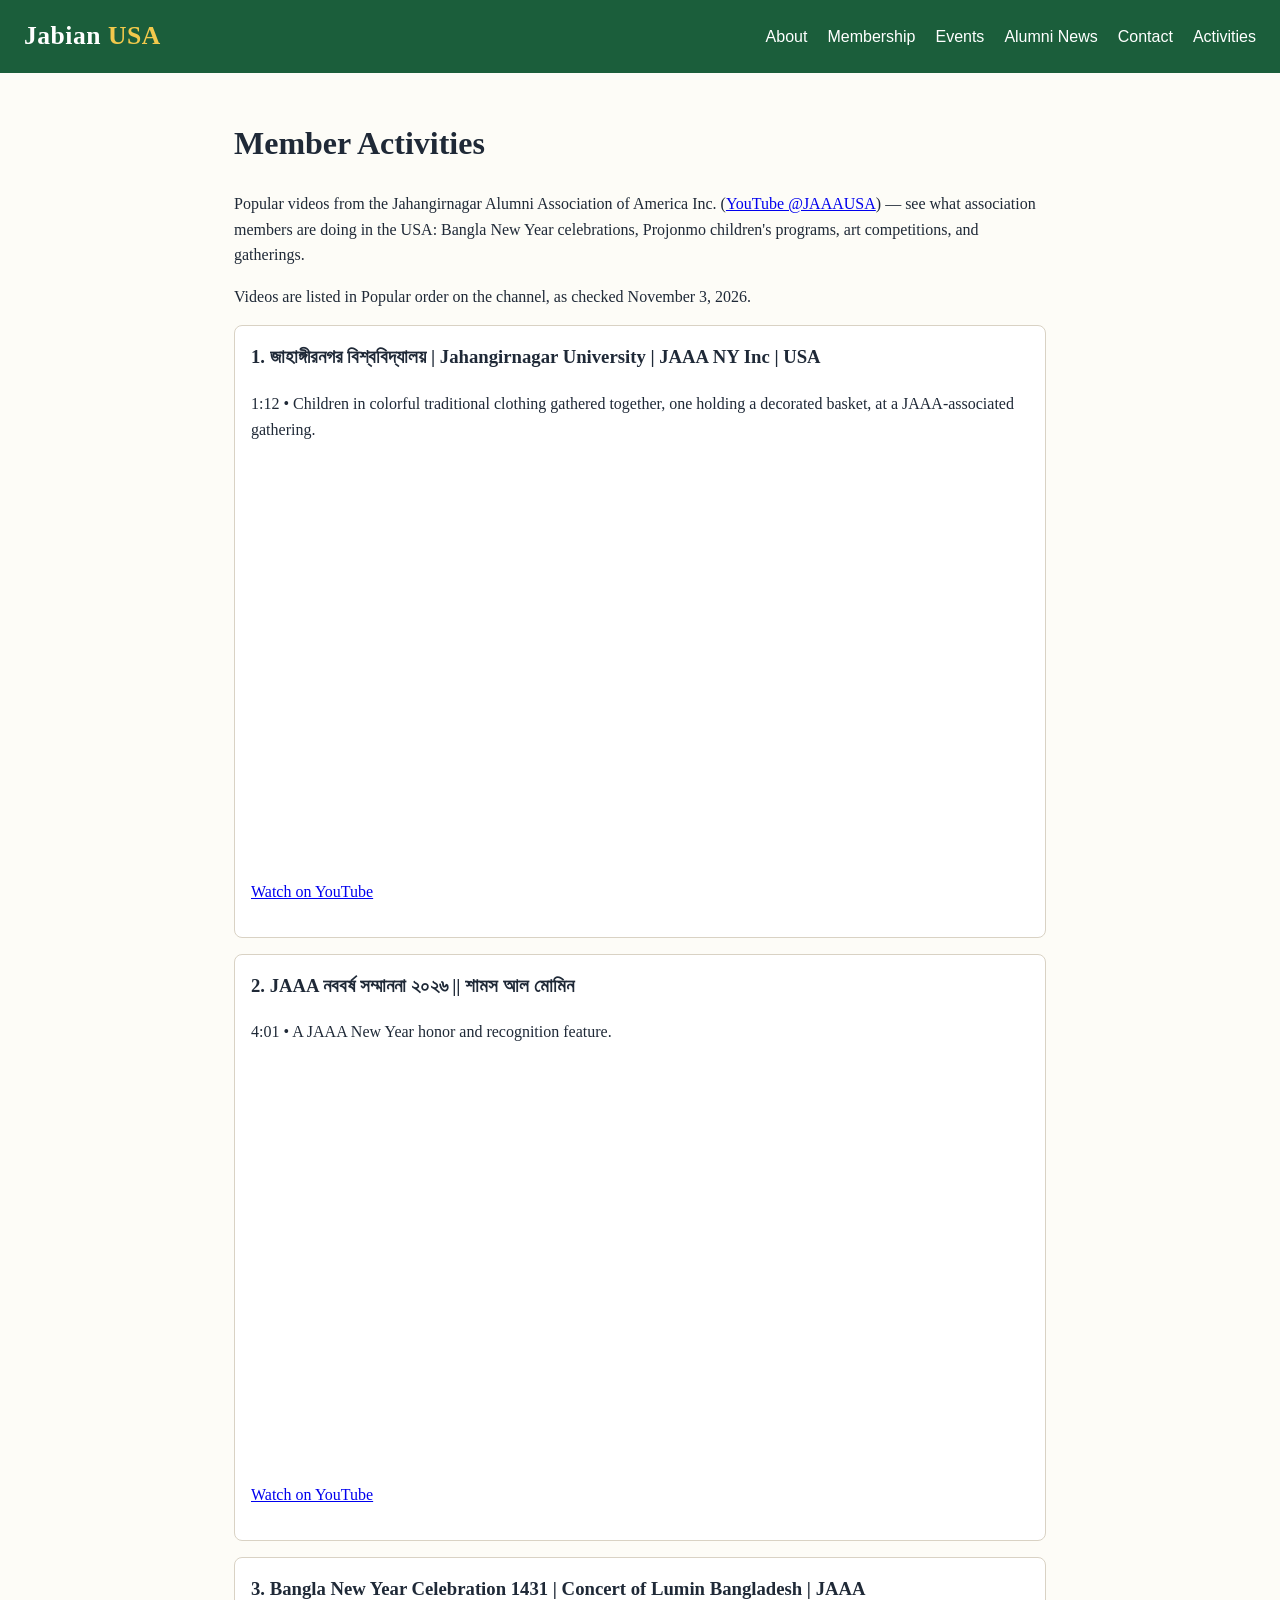
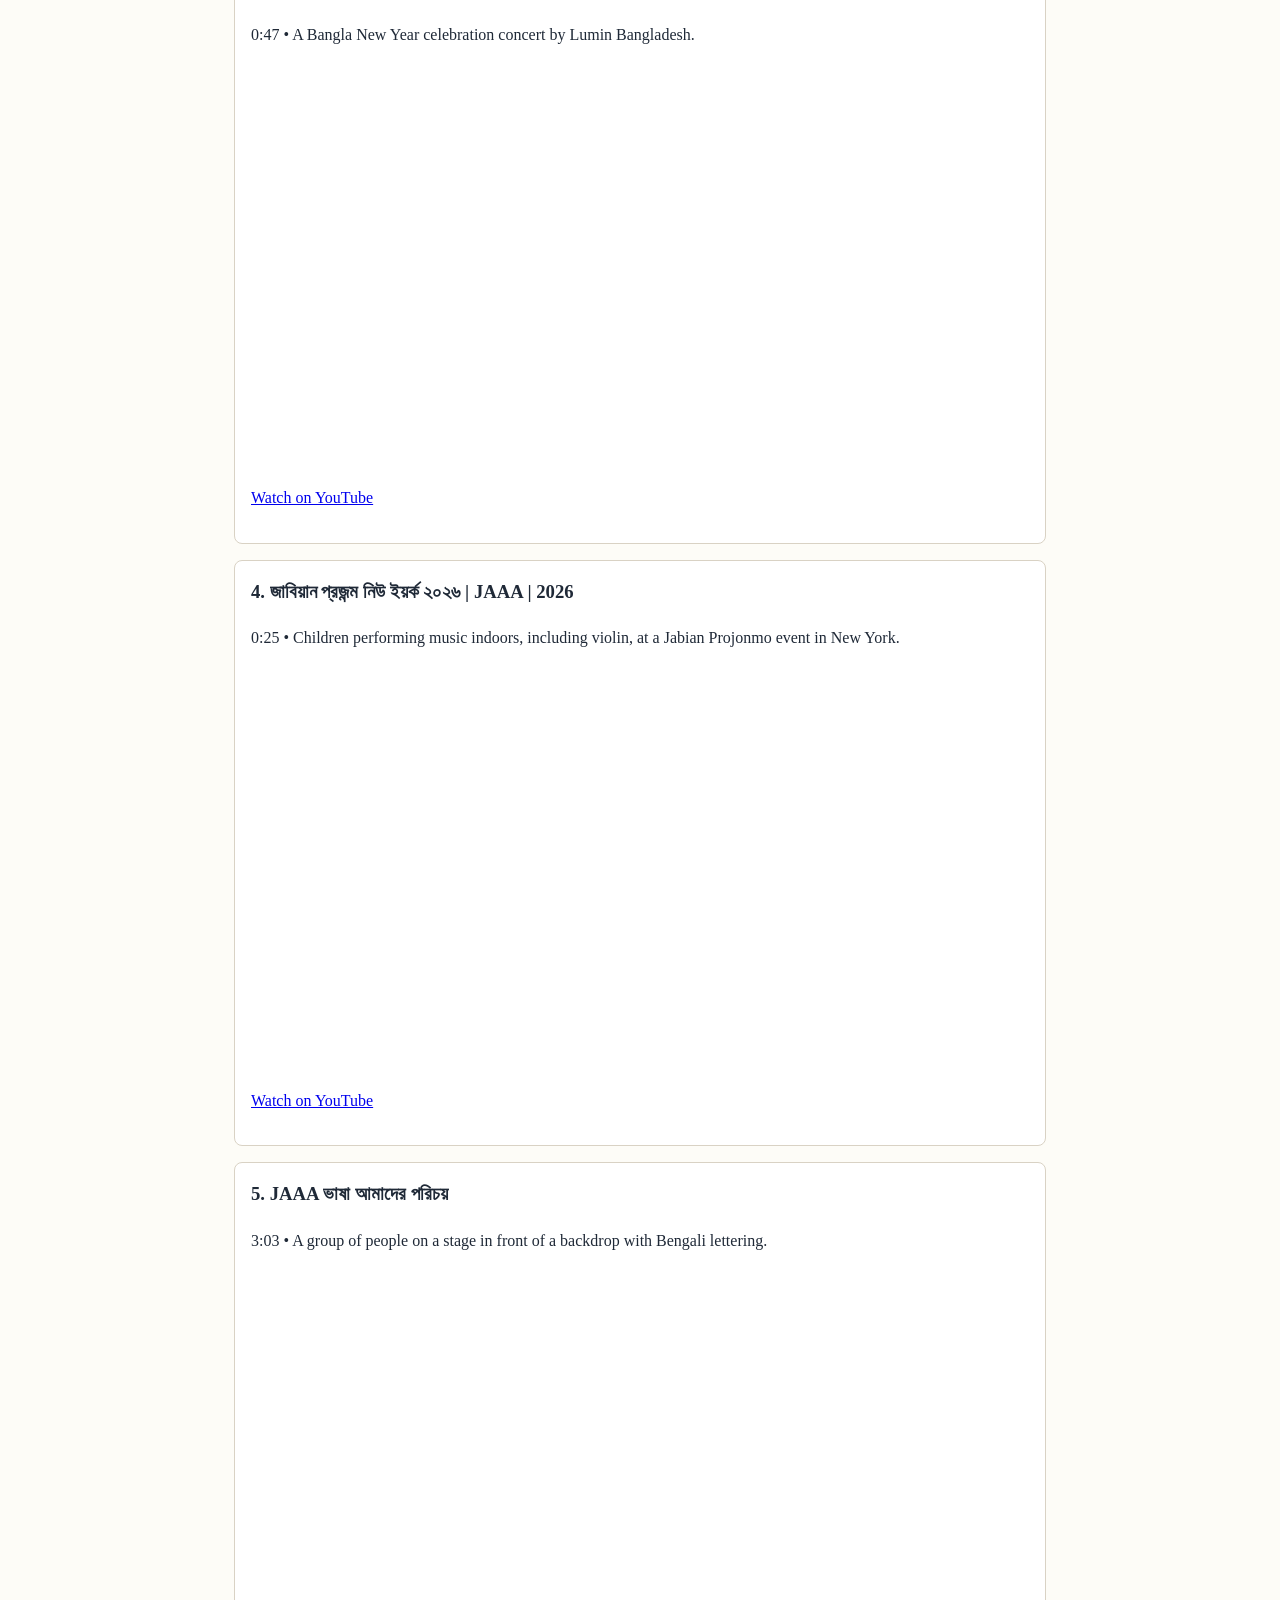
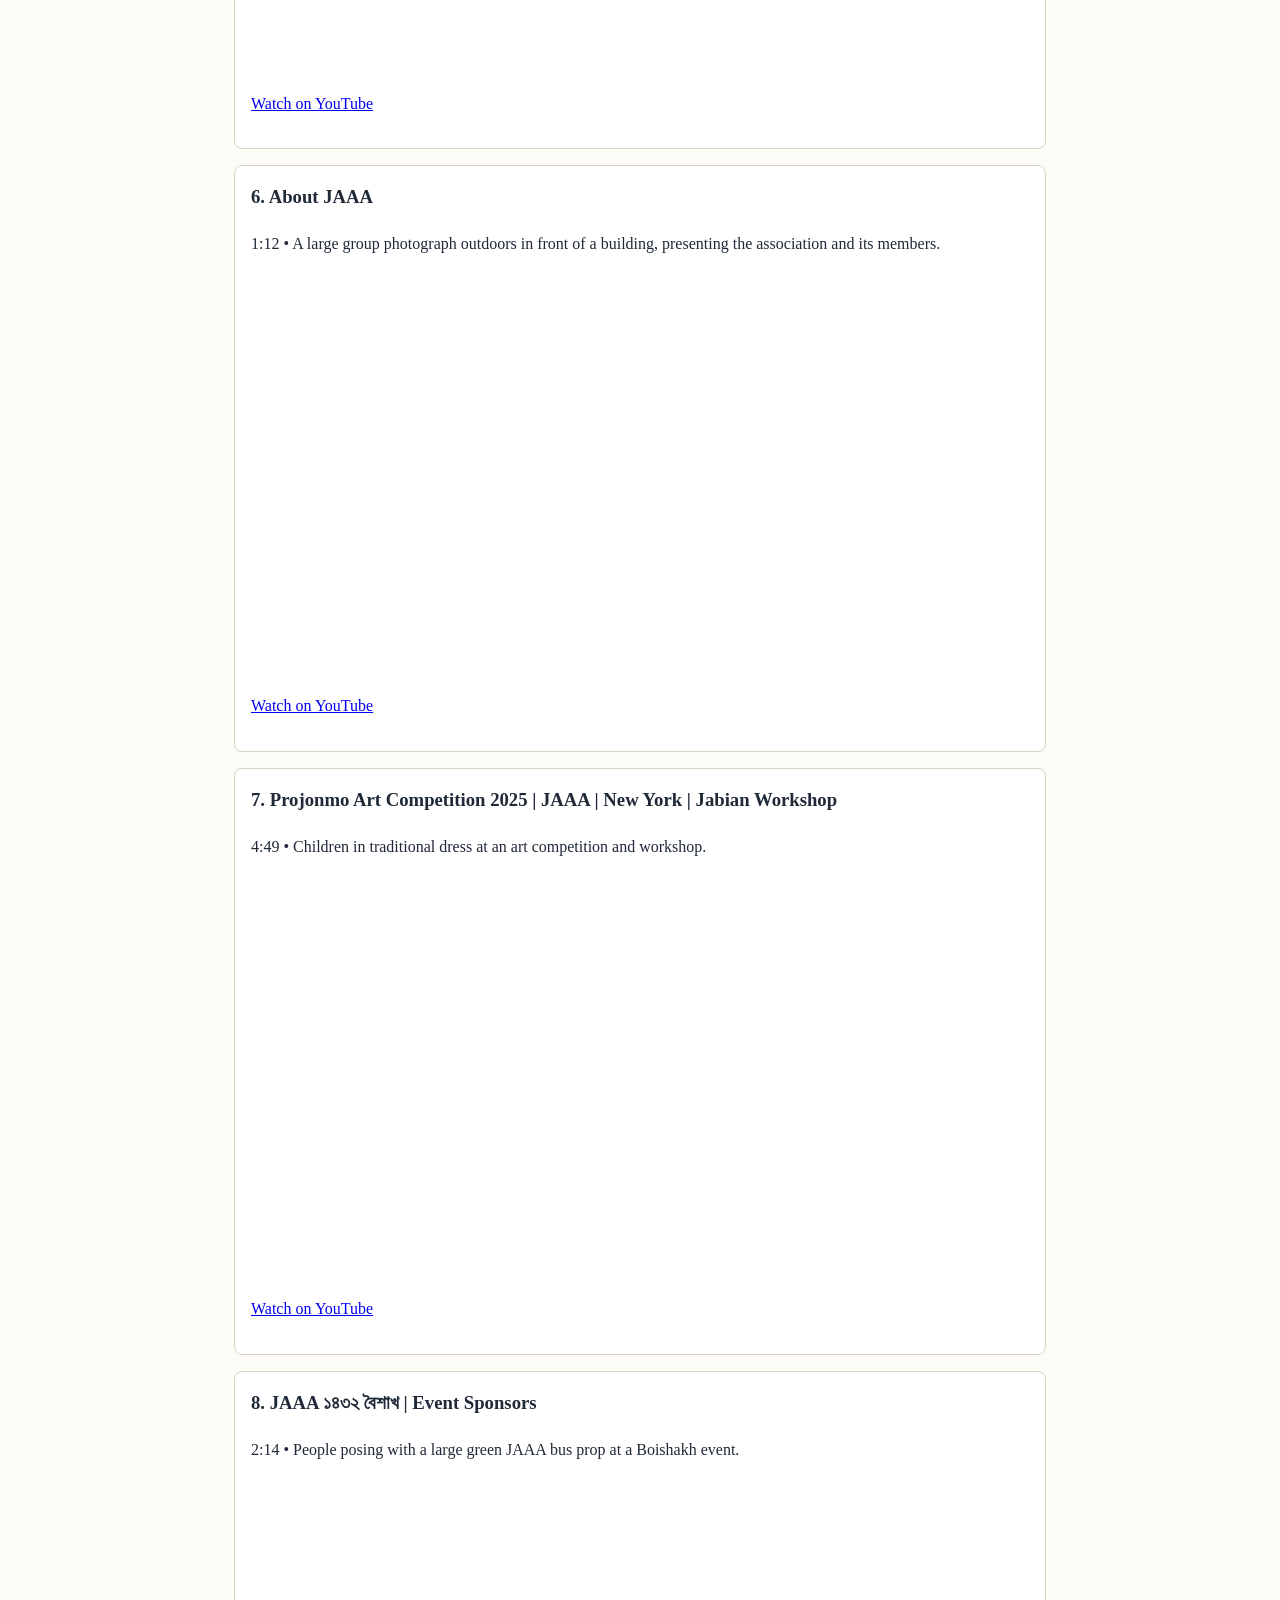
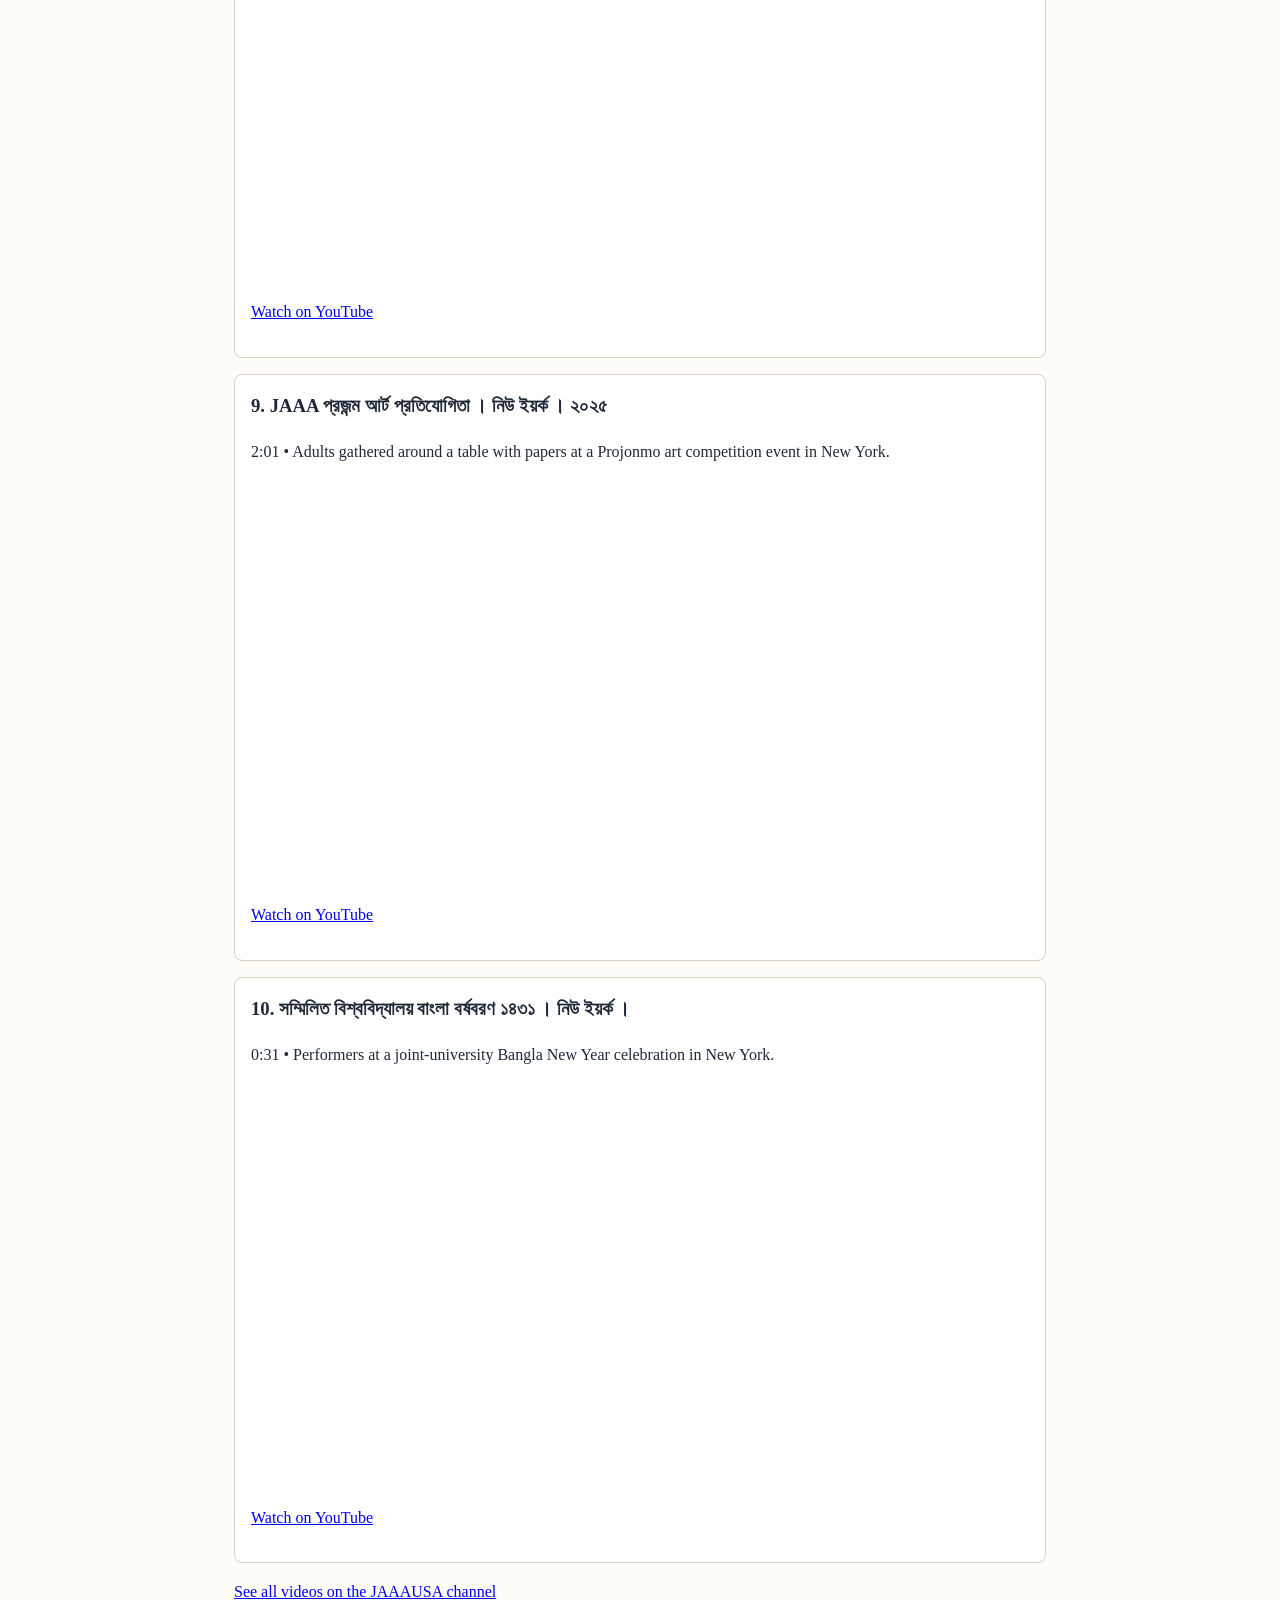
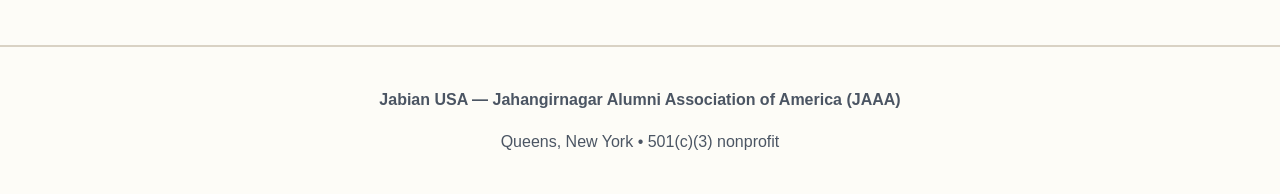
==== activities.html @ ccf90c94 "Add Member Activities page with popular JAAAUSA videos" ====
<!DOCTYPE html>
<html lang="en">
<head>
<meta charset="utf-8">
<meta name="viewport" content="width=device-width, initial-scale=1">
<title>Member Activities | Jabian USA</title>
<meta name="description" content="Popular videos from the Jahangirnagar Alumni Association of America — activities of association members in the USA.">
<link rel="stylesheet" href="assets/style.css">
<style>
.video-embed{position:relative;width:100%;max-width:720px;aspect-ratio:16/9;margin:0 0 8px}
.video-embed iframe{position:absolute;inset:0;width:100%;height:100%;border:0}
</style>
</head>
<body>
<header class="site-header">
  <div class="brand">Jabian <span>USA</span></div>
  <nav class="site-nav" aria-label="Main">
    <a href="index.html#about">About</a>
    <a href="index.html#membership">Membership</a>
    <a href="index.html#events">Events</a>
    <a href="index.html#news">Alumni News</a>
    <a href="index.html#contact">Contact</a>
    <a href="activities.html" aria-current="page">Activities</a>
  </nav>
</header>
<main>
  <h1>Member Activities</h1>
  <p>Popular videos from the Jahangirnagar Alumni Association of America Inc. (<a href="https://www.youtube.com/@JAAAUSA">YouTube @JAAAUSA</a>) — see what association members are doing in the USA: Bangla New Year celebrations, Projonmo children's programs, art competitions, and gatherings.</p>
  <p>Videos are listed in Popular order on the channel, as checked November 3, 2026.</p>
<article class="card">
  <h3>1. জাহাঙ্গীরনগর বিশ্ববিদ্যালয় | Jahangirnagar University | JAAA NY Inc | USA</h3>
  <p>1:12 &bull; Children in colorful traditional clothing gathered together, one holding a decorated basket, at a JAAA-associated gathering.</p>
  <div class="video-embed"><iframe src="https://www.youtube.com/embed/xJBLd5x27VA" title="জাহাঙ্গীরনগর বিশ্ববিদ্যালয় | Jahangirnagar University | JAAA NY Inc | USA" allow="accelerometer; autoplay; clipboard-write; encrypted-media; gyroscope; picture-in-picture" allowfullscreen></iframe></div>
  <p><a href="https://www.youtube.com/watch?v=xJBLd5x27VA" target="_blank" rel="noopener">Watch on YouTube</a></p>
</article>
<article class="card">
  <h3>2. JAAA নববর্ষ সম্মাননা ২০২৬ || শামস আল মোমিন</h3>
  <p>4:01 &bull; A JAAA New Year honor and recognition feature.</p>
  <div class="video-embed"><iframe src="https://www.youtube.com/embed/YpmHWjetfrs" title="JAAA নববর্ষ সম্মাননা ২০২৬ || শামস আল মোমিন" allow="accelerometer; autoplay; clipboard-write; encrypted-media; gyroscope; picture-in-picture" allowfullscreen></iframe></div>
  <p><a href="https://www.youtube.com/watch?v=YpmHWjetfrs" target="_blank" rel="noopener">Watch on YouTube</a></p>
</article>
<article class="card">
  <h3>3. Bangla New Year Celebration 1431 | Concert of Lumin Bangladesh | JAAA</h3>
  <p>0:47 &bull; A Bangla New Year celebration concert by Lumin Bangladesh.</p>
  <div class="video-embed"><iframe src="https://www.youtube.com/embed/LQH53sLt0aE" title="Bangla New Year Celebration 1431 | Concert of Lumin Bangladesh | JAAA" loading="lazy" allow="accelerometer; autoplay; clipboard-write; encrypted-media; gyroscope; picture-in-picture" allowfullscreen></iframe></div>
  <p><a href="https://www.youtube.com/watch?v=LQH53sLt0aE" target="_blank" rel="noopener">Watch on YouTube</a></p>
</article>
<article class="card">
  <h3>4. জাবিয়ান প্রজন্ম নিউ ইয়র্ক ২০২৬ | JAAA | 2026</h3>
  <p>0:25 &bull; Children performing music indoors, including violin, at a Jabian Projonmo event in New York.</p>
  <div class="video-embed"><iframe src="https://www.youtube.com/embed/TyXLyAs2Jl8" title="জাবিয়ান প্রজন্ম নিউ ইয়র্ক ২০২৬ | JAAA | 2026" loading="lazy" allow="accelerometer; autoplay; clipboard-write; encrypted-media; gyroscope; picture-in-picture" allowfullscreen></iframe></div>
  <p><a href="https://www.youtube.com/watch?v=TyXLyAs2Jl8" target="_blank" rel="noopener">Watch on YouTube</a></p>
</article>
<article class="card">
  <h3>5. JAAA ভাষা আমাদের পরিচয়</h3>
  <p>3:03 &bull; A group of people on a stage in front of a backdrop with Bengali lettering.</p>
  <div class="video-embed"><iframe src="https://www.youtube.com/embed/CwRNK9Qm9x4" title="JAAA ভাষা আমাদের পরিচয়" loading="lazy" allow="accelerometer; autoplay; clipboard-write; encrypted-media; gyroscope; picture-in-picture" allowfullscreen></iframe></div>
  <p><a href="https://www.youtube.com/watch?v=CwRNK9Qm9x4" target="_blank" rel="noopener">Watch on YouTube</a></p>
</article>
<article class="card">
  <h3>6. About JAAA</h3>
  <p>1:12 &bull; A large group photograph outdoors in front of a building, presenting the association and its members.</p>
  <div class="video-embed"><iframe src="https://www.youtube.com/embed/kqKXJ9Kj8cQ" title="About JAAA" loading="lazy" allow="accelerometer; autoplay; clipboard-write; encrypted-media; gyroscope; picture-in-picture" allowfullscreen></iframe></div>
  <p><a href="https://www.youtube.com/watch?v=kqKXJ9Kj8cQ" target="_blank" rel="noopener">Watch on YouTube</a></p>
</article>
<article class="card">
  <h3>7. Projonmo Art Competition 2025 | JAAA | New York | Jabian Workshop</h3>
  <p>4:49 &bull; Children in traditional dress at an art competition and workshop.</p>
  <div class="video-embed"><iframe src="https://www.youtube.com/embed/FmZV2C0JqB4" title="Projonmo Art Competition 2025 | JAAA | New York | Jabian Workshop" loading="lazy" allow="accelerometer; autoplay; clipboard-write; encrypted-media; gyroscope; picture-in-picture" allowfullscreen></iframe></div>
  <p><a href="https://www.youtube.com/watch?v=FmZV2C0JqB4" target="_blank" rel="noopener">Watch on YouTube</a></p>
</article>
<article class="card">
  <h3>8. JAAA ১৪৩২ বৈশাখ | Event Sponsors</h3>
  <p>2:14 &bull; People posing with a large green JAAA bus prop at a Boishakh event.</p>
  <div class="video-embed"><iframe src="https://www.youtube.com/embed/lO7D1tS6W6U" title="JAAA ১৪৩২ বৈশাখ | Event Sponsors" loading="lazy" allow="accelerometer; autoplay; clipboard-write; encrypted-media; gyroscope; picture-in-picture" allowfullscreen></iframe></div>
  <p><a href="https://www.youtube.com/watch?v=lO7D1tS6W6U" target="_blank" rel="noopener">Watch on YouTube</a></p>
</article>
<article class="card">
  <h3>9. JAAA প্রজন্ম আর্ট প্রতিযোগিতা । নিউ ইয়র্ক । ২০২৫</h3>
  <p>2:01 &bull; Adults gathered around a table with papers at a Projonmo art competition event in New York.</p>
  <div class="video-embed"><iframe src="https://www.youtube.com/embed/i1o9W5Jw0B8" title="JAAA প্রজন্ম আর্ট প্রতিযোগিতা । নিউ ইয়র্ক । ২০২৫" loading="lazy" allow="accelerometer; autoplay; clipboard-write; encrypted-media; gyroscope; picture-in-picture" allowfullscreen></iframe></div>
  <p><a href="https://www.youtube.com/watch?v=i1o9W5Jw0B8" target="_blank" rel="noopener">Watch on YouTube</a></p>
</article>
<article class="card">
  <h3>10. সম্মিলিত বিশ্ববিদ্যালয় বাংলা বর্ষবরণ ১৪৩১ । নিউ ইয়র্ক ।</h3>
  <p>0:31 &bull; Performers at a joint-university Bangla New Year celebration in New York.</p>
  <div class="video-embed"><iframe src="https://www.youtube.com/embed/X4ZV8jQYjv4" title="সম্মিলিত বিশ্ববিদ্যালয় বাংলা বর্ষবরণ ১৪৩১ । নিউ ইয়র্ক ।" loading="lazy" allow="accelerometer; autoplay; clipboard-write; encrypted-media; gyroscope; picture-in-picture" allowfullscreen></iframe></div>
  <p><a href="https://www.youtube.com/watch?v=X4ZV8jQYjv4" target="_blank" rel="noopener">Watch on YouTube</a></p>
</article>

  <p><a href="https://www.youtube.com/@JAAAUSA">See all videos on the JAAAUSA channel</a></p>
</main>
<footer class="site-footer">
  <p><strong>Jabian USA — Jahangirnagar Alumni Association of America (JAAA)</strong></p>
  <p>Queens, New York &bull; 501(c)(3) nonprofit</p>
</footer>
</body>
</html>
---- assets/style.css ----
:root {
  --bg: #fdfcf7;
  --text: #1f2937;
  --accent: #1b5e3b;
  --accent-soft: #2e7d52;
  --panel: #ffffff;
  --border: #d9d2c4;
}
* { box-sizing: border-box; }
body {
  margin: 0;
  font-family: Georgia, "Times New Roman", serif;
  background: var(--bg);
  color: var(--text);
  line-height: 1.6;
}
.site-header {
  display: flex;
  flex-wrap: wrap;
  gap: 1rem;
  align-items: center;
  justify-content: space-between;
  padding: 1rem 1.5rem;
  background: var(--accent);
  color: #fff;
}
.brand { font-size: 1.6rem; font-weight: 800; letter-spacing: 0.02em; }
.brand span { color: #f2c94c; }
.site-nav { display: flex; flex-wrap: wrap; gap: 1.25rem; }
.site-nav a { color: #fff; text-decoration: none; font-family: Arial, Helvetica, sans-serif; }
.site-nav a:hover { text-decoration: underline; }
.site-banner { background: #005751; }
.site-banner img { width: 100%; max-width: 960px; height: auto; display: block; margin: 0 auto; }
.banner-caption { background: #005751; color: #fff; text-align: center; font-size: 1.4rem; font-weight: 700; margin: 0; padding: 0.75rem 1rem 1rem; }
@media (max-width: 600px) {
  .site-banner img { height: 100px; object-fit: cover; object-position: center; }
  .banner-caption { font-size: 1.1rem; }
}
main { max-width: 860px; margin: 0 auto; padding: 1.5rem; }
section { margin-bottom: 2.5rem; }
.hero { text-align: center; padding: 2rem 0 1rem; }
.hero h1 { font-size: 2.6rem; margin-bottom: 0.25rem; color: var(--accent); }
.tagline { font-size: 1.25rem; font-style: italic; color: var(--accent-soft); }
h2 { color: var(--accent); border-bottom: 2px solid var(--border); padding-bottom: 0.3rem; font-family: Arial, Helvetica, sans-serif; }
.card { background: var(--panel); border: 1px solid var(--border); border-radius: 8px; padding: 1rem; margin-bottom: 1rem; }
.btn { display: inline-block; background: var(--accent); color: #fff; text-decoration: none; font-family: Arial, Helvetica, sans-serif; font-weight: 700; padding: 0.75rem 1.5rem; border-radius: 8px; }
.icon-grid { display: grid; grid-template-columns: repeat(3, 1fr); gap: 1rem; }
.icon-card { margin: 0; }
.icon-card img { width: 100%; height: 200px; object-fit: cover; display: block; border-radius: 8px; }
.icon-card figcaption { font-family: Arial, Helvetica, sans-serif; font-size: 0.95rem; padding-top: 0.5rem; }
@media (max-width: 600px) {
  .icon-grid { grid-template-columns: 1fr; }
}
.btn:hover { background: var(--accent-soft); }
.card h3 { margin-top: 0; }
.site-footer {
  text-align: center;
  padding: 1.5rem;
  border-top: 2px solid var(--border);
  font-family: Arial, Helvetica, sans-serif;
  color: #4b5563;
}
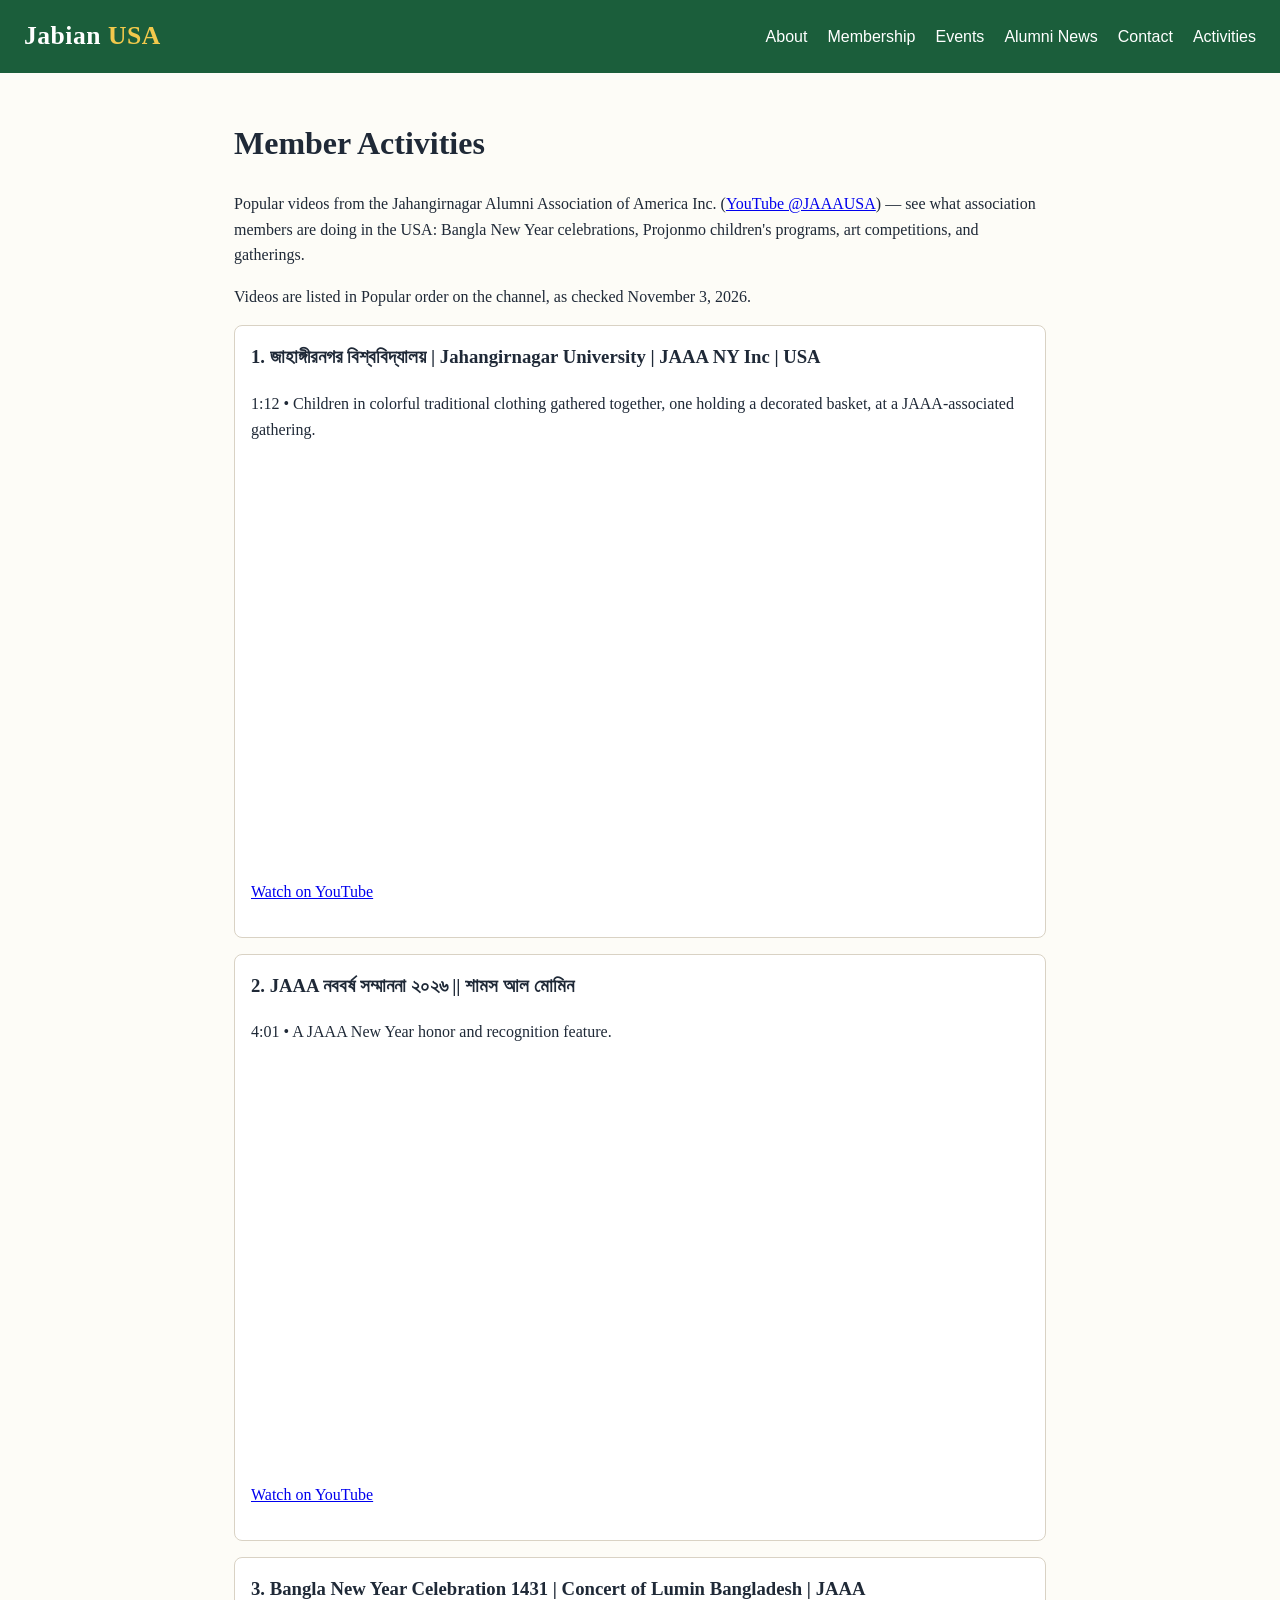
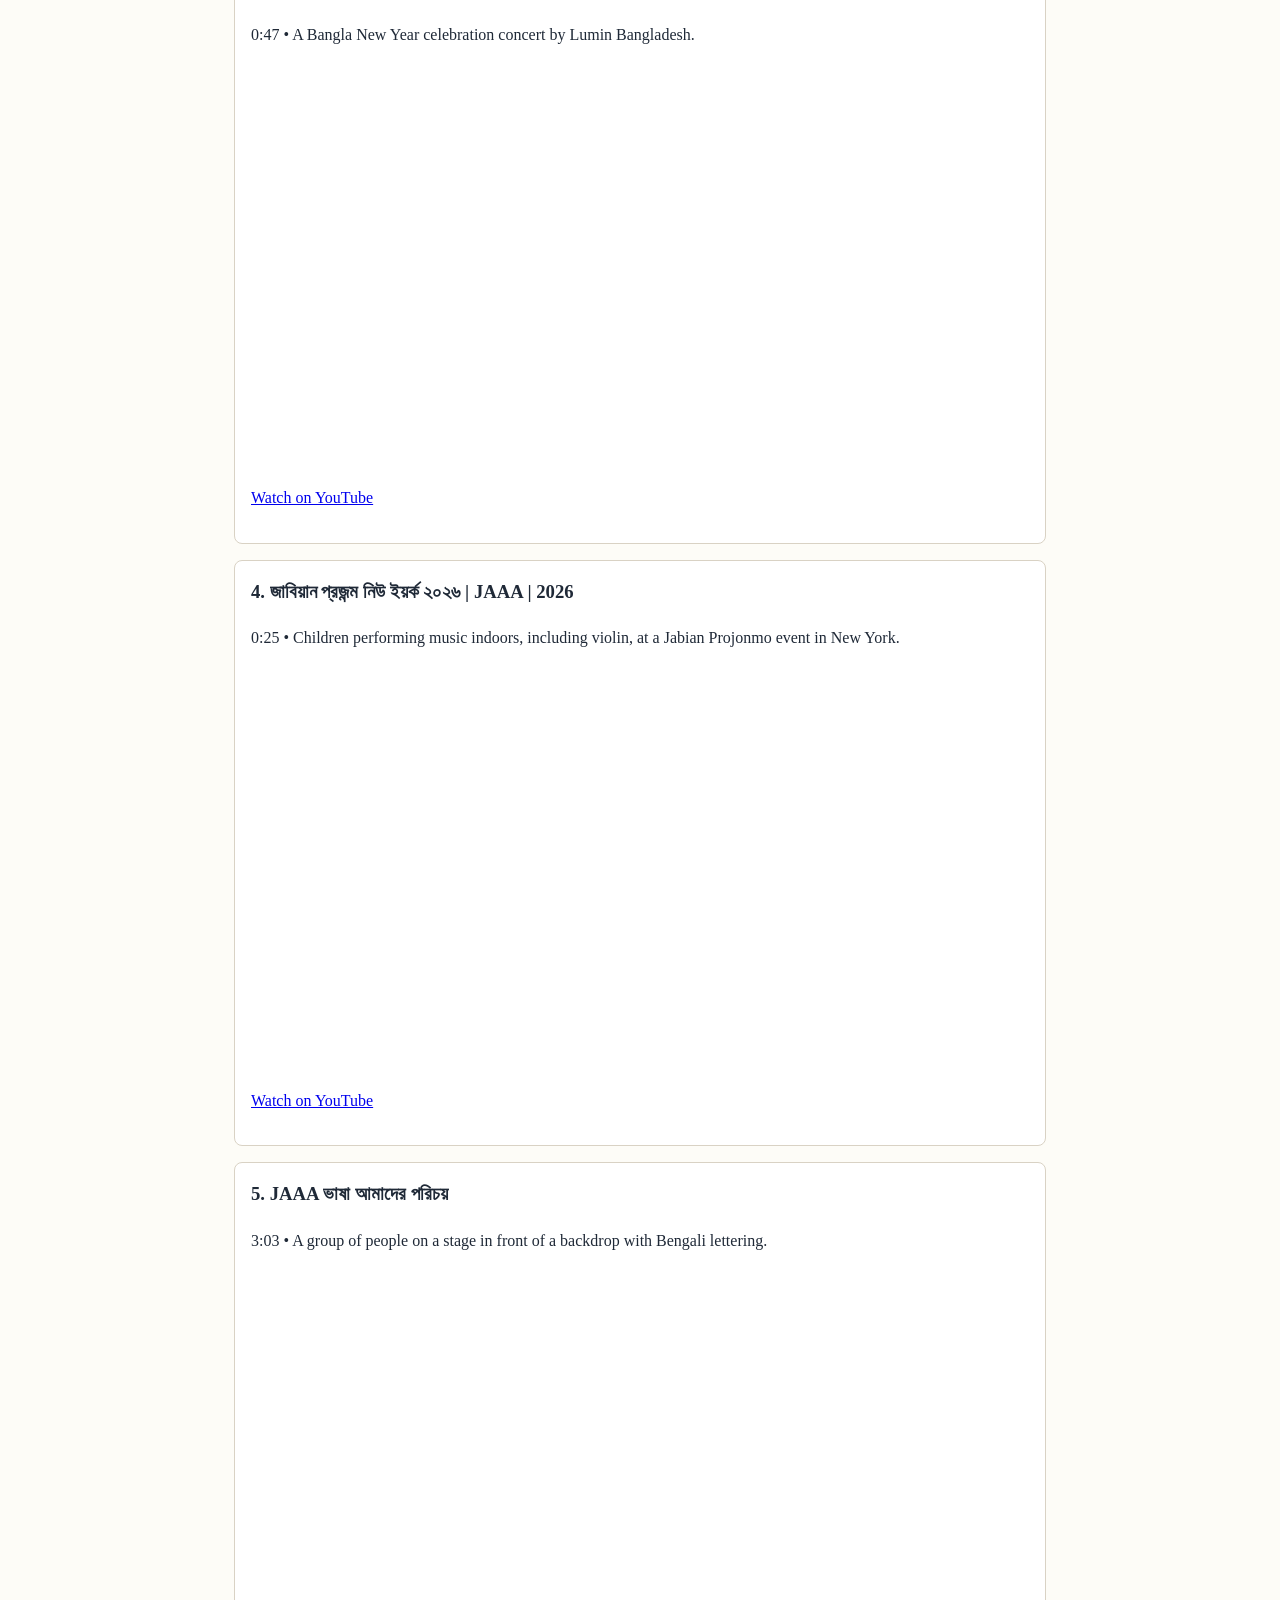
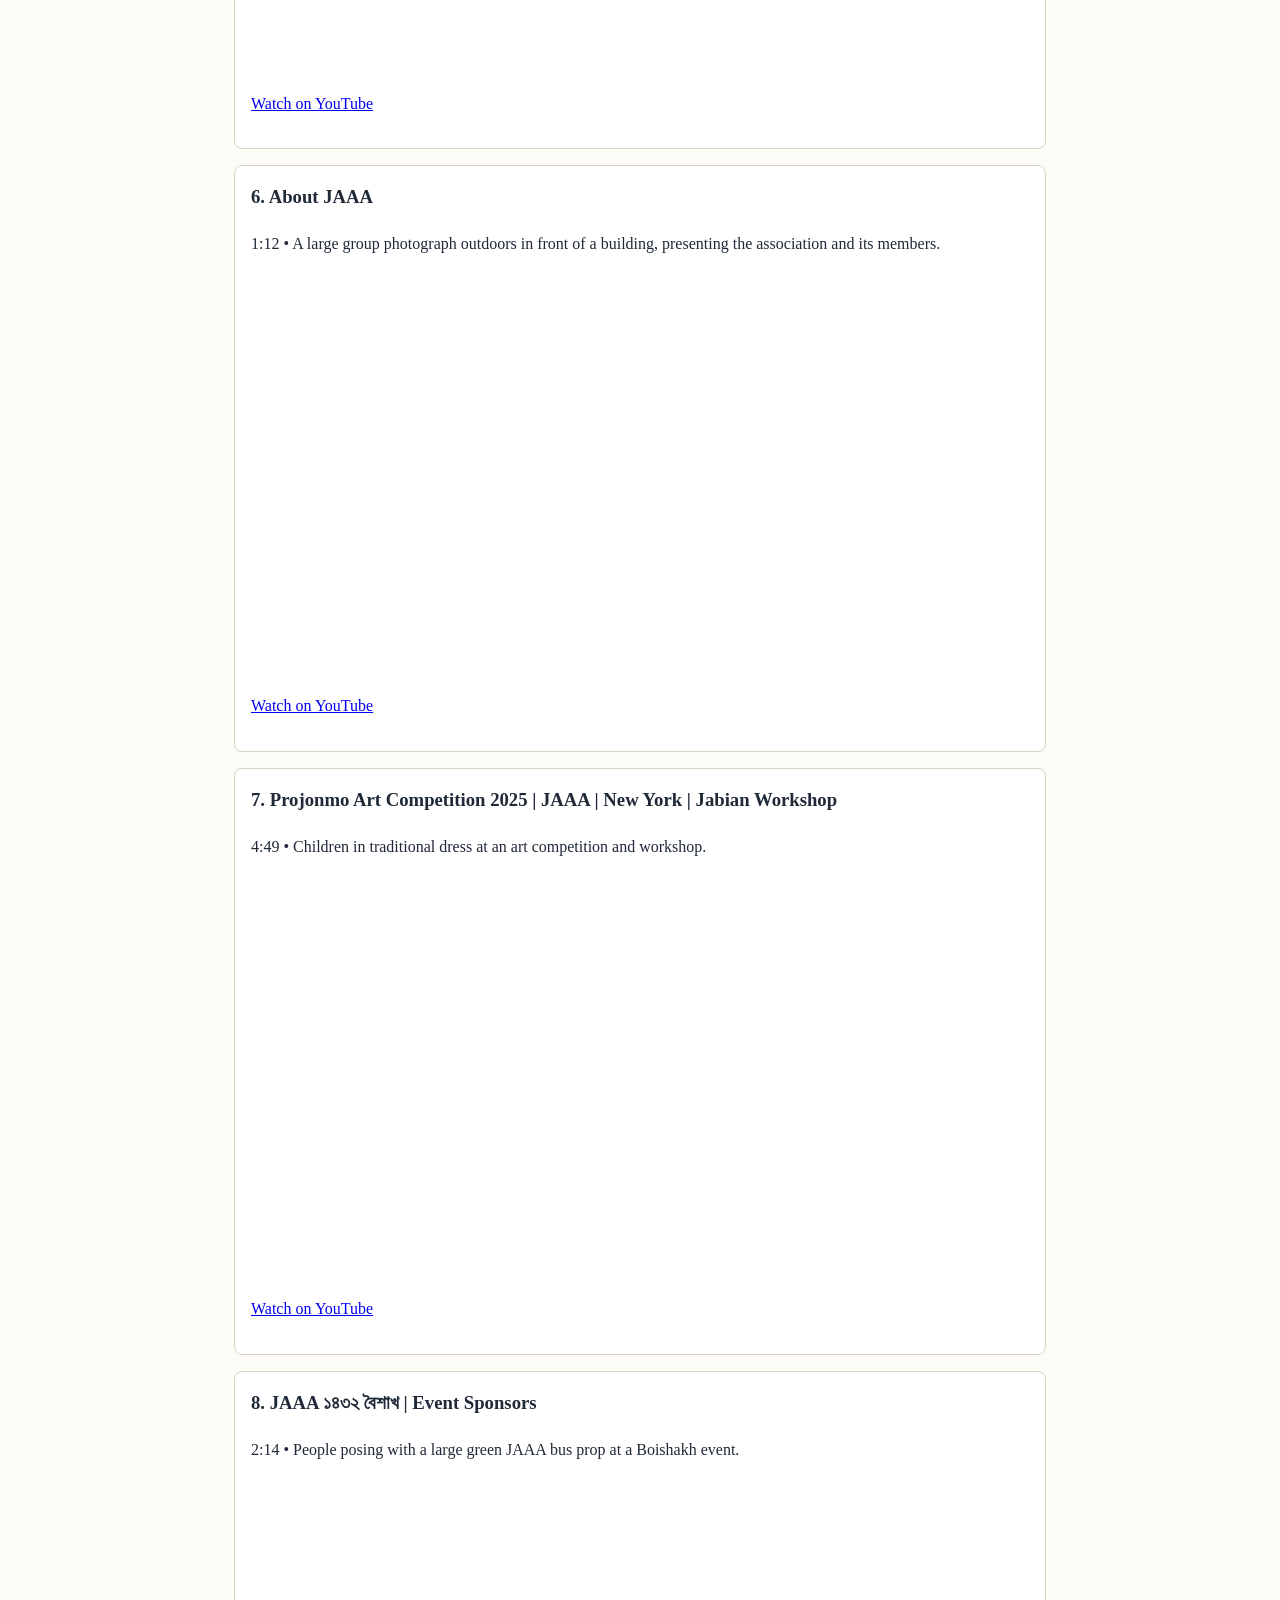
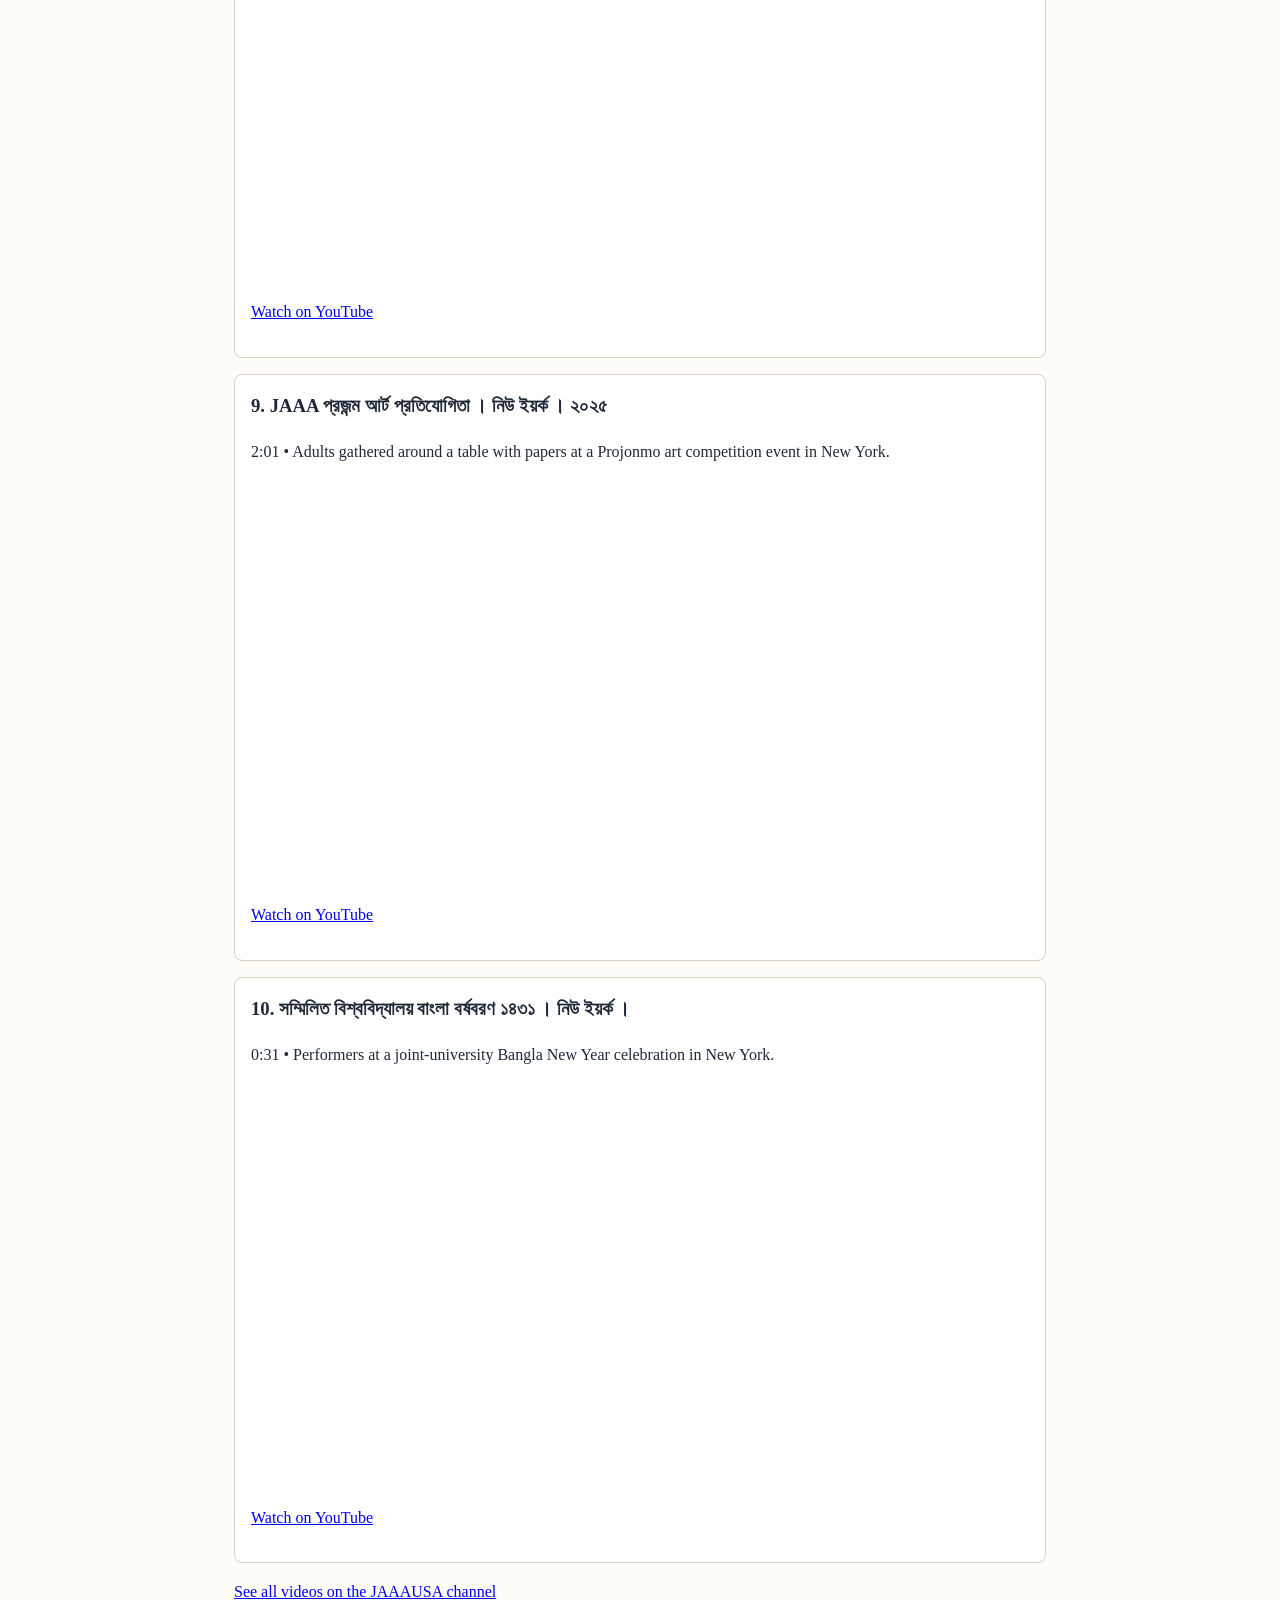
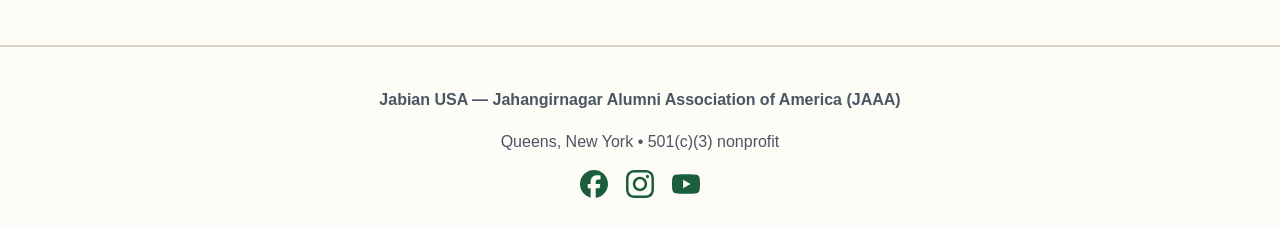
==== commit 2e8289c0: "Add Facebook, Instagram and YouTube icons to site footer" ====
--- a/activities.html
+++ b/activities.html
@@ -5,6 +5,14 @@
 <meta name="viewport" content="width=device-width, initial-scale=1">
 <title>Member Activities | Jabian USA</title>
 <meta name="description" content="Popular videos from the Jahangirnagar Alumni Association of America — activities of association members in the USA.">
+<meta property="og:title" content="Member Activities | Jabian USA">
+<meta property="og:description" content="Popular videos from the Jahangirnagar Alumni Association of America — activities of association members in the USA.">
+<meta property="og:image" content="https://jaaausa.org/assets/banner.jpg">
+<meta property="og:url" content="https://jaaausa.org/activities.html">
+<meta property="og:type" content="website">
+<meta name="twitter:card" content="summary_large_image">
+<meta name="twitter:image" content="https://jaaausa.org/assets/banner.jpg">
+<link rel="canonical" href="https://jaaausa.org/activities.html">
 <link rel="stylesheet" href="assets/style.css">
 <style>
 .video-embed{position:relative;width:100%;max-width:720px;aspect-ratio:16/9;margin:0 0 8px}
@@ -93,6 +101,11 @@
 <footer class="site-footer">
   <p><strong>Jabian USA — Jahangirnagar Alumni Association of America (JAAA)</strong></p>
   <p>Queens, New York &bull; 501(c)(3) nonprofit</p>
+  <p class="footer-social">
+    <a href="https://www.facebook.com/groups/729815047103024/" target="_blank" rel="noopener" aria-label="Facebook"><svg width="28" height="28" viewBox="0 0 24 24" fill="currentColor" aria-hidden="true"><path d="M9.101 23.691v-7.98H6.627v-3.667h2.474v-1.58c0-4.085 1.848-5.978 5.858-5.978.401 0 .955.042 1.468.103a8.68 8.68 0 0 1 1.141.195v3.325a8.623 8.623 0 0 0-.653-.036 26.805 26.805 0 0 0-.733-.009c-.707 0-1.259.096-1.675.309a1.686 1.686 0 0 0-.679.622c-.258.42-.374.995-.374 1.752v1.297h3.919l-.386 2.103-.287 1.564h-3.246v8.245C19.396 23.238 24 18.179 24 12.044c0-6.627-5.373-12-12-12s-12 5.373-12 12c0 5.628 3.874 10.35 9.101 11.647Z"/></svg></a>
+    <a href="https://www.instagram.com/jaaa_usa/" target="_blank" rel="noopener" aria-label="Instagram"><svg width="28" height="28" viewBox="0 0 24 24" fill="currentColor" aria-hidden="true"><path d="M7.0301.084c-1.2768.0602-2.1487.264-2.911.5634-.7888.3075-1.4575.72-2.1228 1.3877-.6652.6677-1.075 1.3368-1.3802 2.127-.2954.7638-.4956 1.6365-.552 2.914-.0564 1.2775-.0689 1.6882-.0626 4.947.0062 3.2586.0206 3.6671.0825 4.9473.061 1.2765.264 2.1482.5635 2.9107.308.7889.72 1.4573 1.388 2.1228.6679.6655 1.3365 1.0743 2.1285 1.38.7632.295 1.6361.4961 2.9134.552 1.2773.056 1.6884.069 4.9462.0627 3.2578-.0062 3.668-.0207 4.9478-.0814 1.28-.0607 2.147-.2652 2.9098-.5633.7889-.3086 1.4578-.72 2.1228-1.3881.665-.6682 1.0745-1.3378 1.3795-2.1284.2957-.7632.4966-1.636.552-2.9124.056-1.2809.0692-1.6898.063-4.948-.0063-3.2583-.021-3.6668-.0817-4.9465-.0607-1.2797-.264-2.1487-.5633-2.9117-.3084-.7889-.72-1.4568-1.3876-2.1228C21.2982 1.33 20.628.9208 19.8378.6165 19.074.321 18.2017.1197 16.9244.0645 15.6471.0093 15.236-.005 11.977.0014 8.718.0076 8.31.0215 7.0301.0839m.1402 21.6932c-1.17-.0509-1.8053-.2453-2.2287-.408-.5606-.216-.96-.4771-1.3819-.895-.422-.4178-.6811-.8186-.9-1.378-.1644-.4234-.3624-1.058-.4171-2.228-.0595-1.2645-.072-1.6442-.079-4.848-.007-3.2037.0053-3.583.0607-4.848.05-1.169.2456-1.805.408-2.2282.216-.5613.4762-.96.895-1.3816.4188-.4217.8184-.6814 1.3783-.9003.423-.1651 1.0575-.3614 2.227-.4171 1.2655-.06 1.6447-.072 4.848-.079 3.2033-.007 3.5835.005 4.8495.0608 1.169.0508 1.8053.2445 2.228.408.5608.216.96.4754 1.3816.895.4217.4194.6816.8176.9005 1.3787.1653.4217.3617 1.056.4169 2.2263.0602 1.2655.0739 1.645.0796 4.848.0058 3.203-.0055 3.5834-.061 4.848-.051 1.17-.245 1.8055-.408 2.2294-.216.5604-.4763.96-.8954 1.3814-.419.4215-.8181.6811-1.3783.9-.4224.1649-1.0577.3617-2.2262.4174-1.2656.0595-1.6448.072-4.8493.079-3.2045.007-3.5825-.006-4.848-.0608M16.953 5.5864A1.44 1.44 0 1 0 18.39 4.144a1.44 1.44 0 0 0-1.437 1.4424M5.8385 12.012c.0067 3.4032 2.7706 6.1557 6.173 6.1493 3.4026-.0065 6.157-2.7701 6.1506-6.1733-.0065-3.4032-2.771-6.1565-6.174-6.1498-3.403.0067-6.156 2.771-6.1496 6.1738M8 12.0077a4 4 0 1 1 4.008 3.9921A3.9996 3.9996 0 0 1 8 12.0077"/></svg></a>
+    <a href="https://www.youtube.com/@JAAAUSA" target="_blank" rel="noopener" aria-label="YouTube"><svg width="28" height="28" viewBox="0 0 24 24" fill="currentColor" aria-hidden="true"><path d="M23.498 6.186a3.016 3.016 0 0 0-2.122-2.136C19.505 3.545 12 3.545 12 3.545s-7.505 0-9.377.505A3.017 3.017 0 0 0 .502 6.186C0 8.07 0 12 0 12s0 3.93.502 5.814a3.016 3.016 0 0 0 2.122 2.136c1.871.505 9.376.505 9.376.505s7.505 0 9.377-.505a3.015 3.015 0 0 0 2.122-2.136C24 15.93 24 12 24 12s0-3.93-.502-5.814zM9.545 15.568V8.432L15.818 12l-6.273 3.568z"/></svg></a>
+  </p>
 </footer>
 </body>
 </html>
--- a/assets/style.css
+++ b/assets/style.css
@@ -60,3 +60,8 @@
   font-family: Arial, Helvetica, sans-serif;
   color: #4b5563;
 }
+
+.site-footer p.footer-social { display: flex; justify-content: center; gap: 1.1rem; margin: 0.6rem 0 0.3rem; }
+.footer-social a { display: inline-flex; line-height: 0; color: var(--accent); }
+.footer-social a:hover { color: var(--accent-soft); }
+.footer-social svg { width: 28px; height: 28px; }
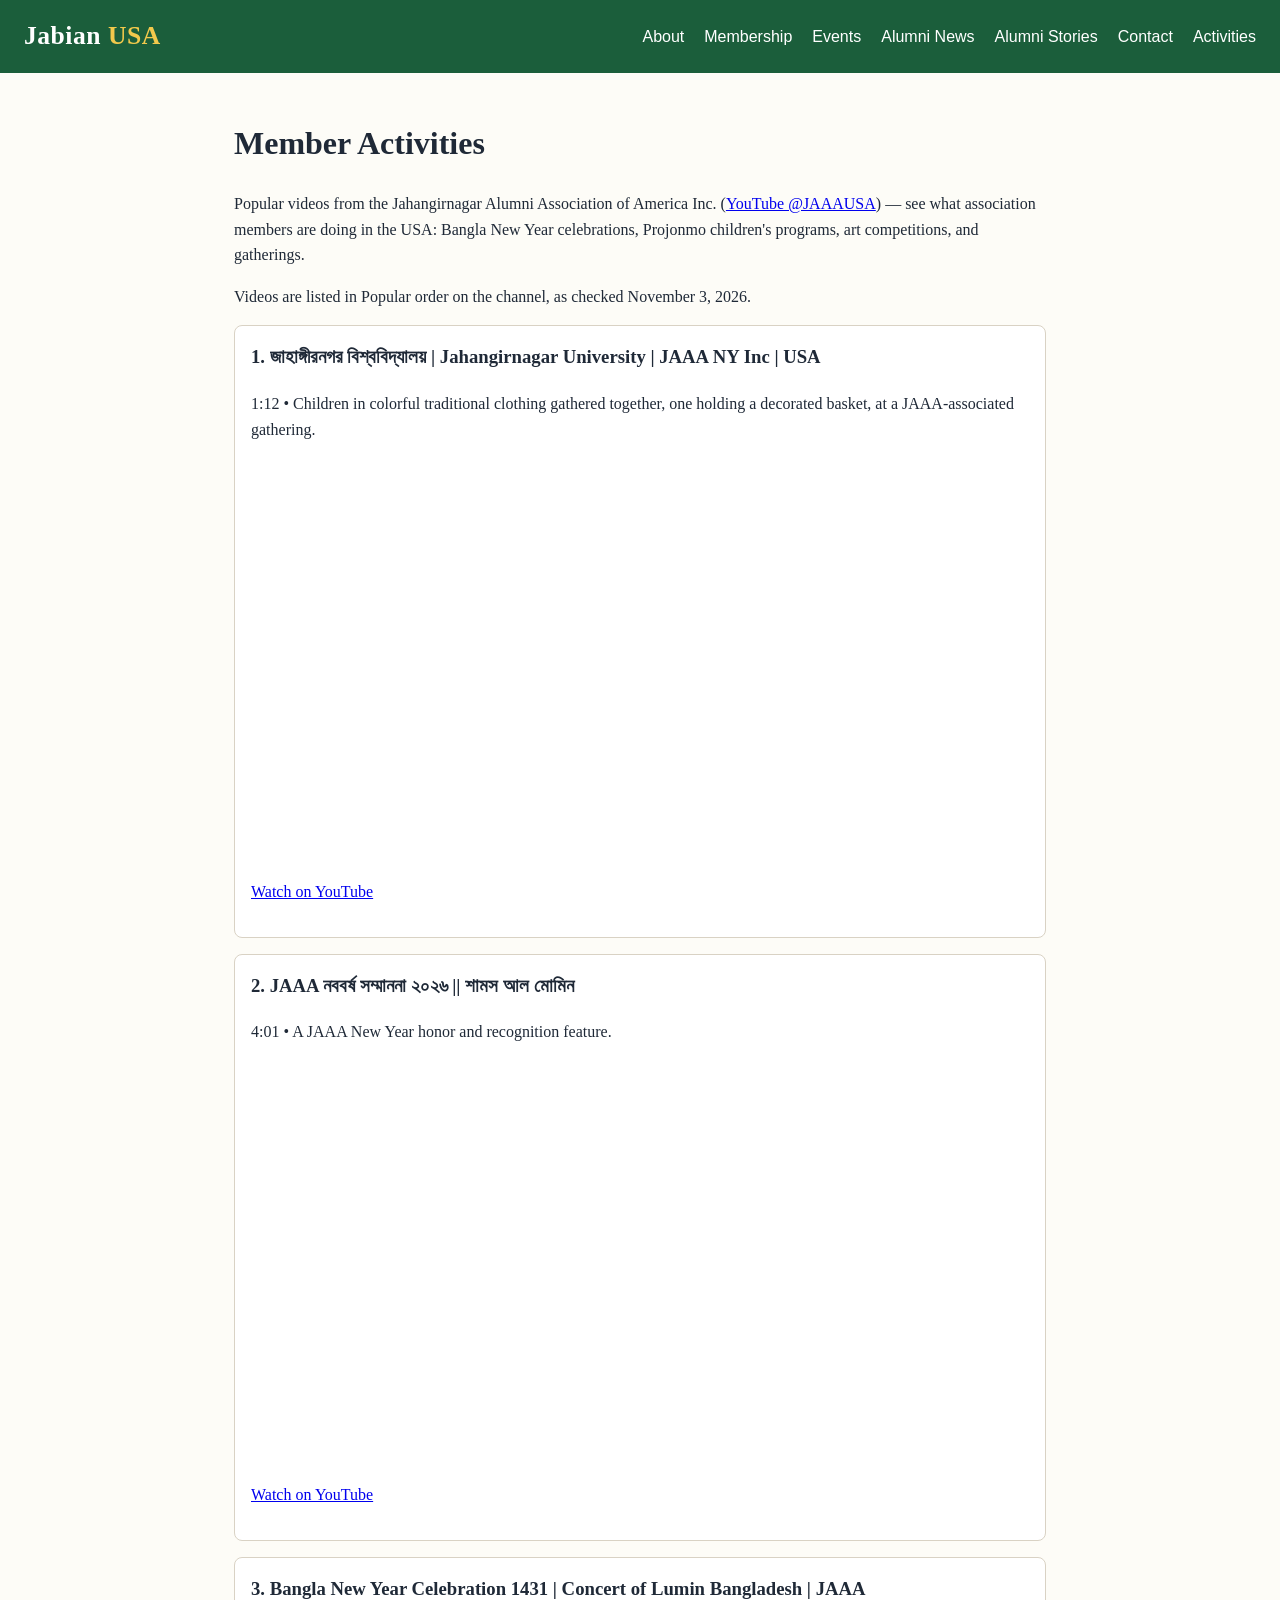
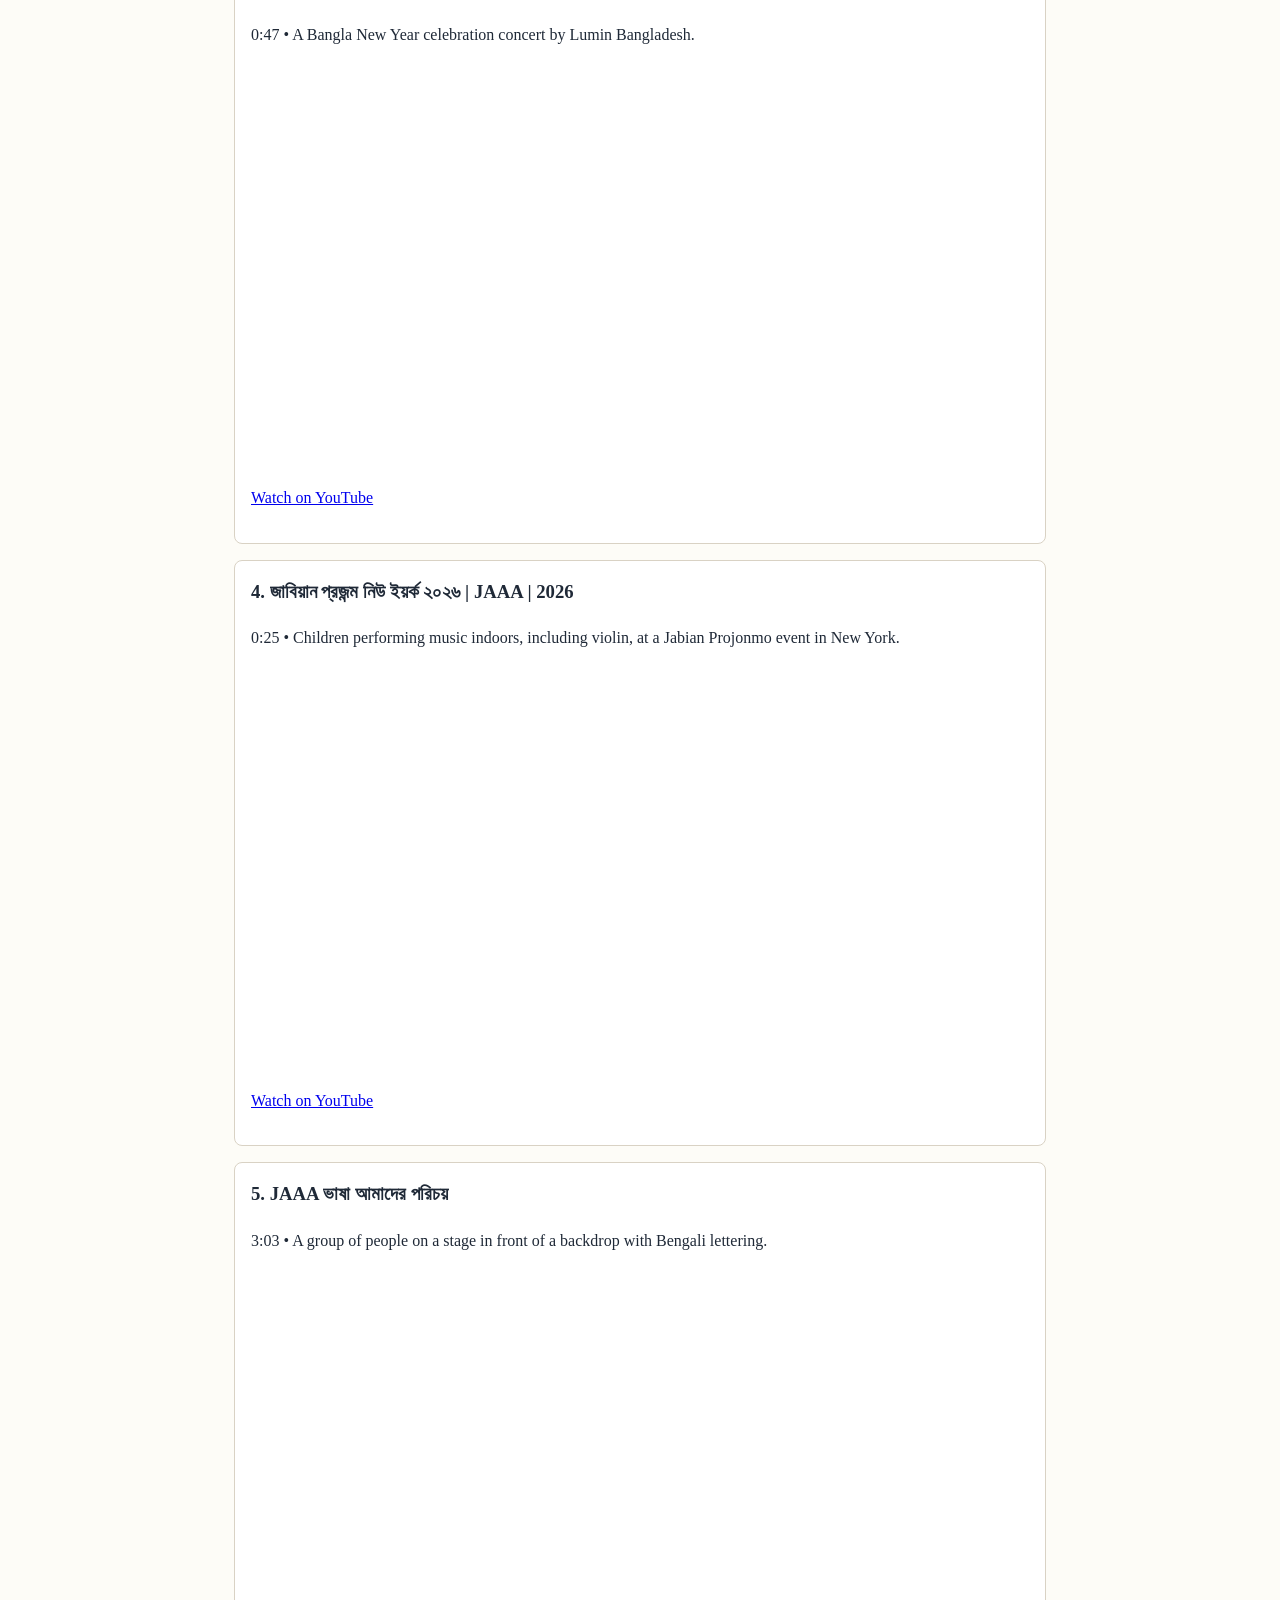
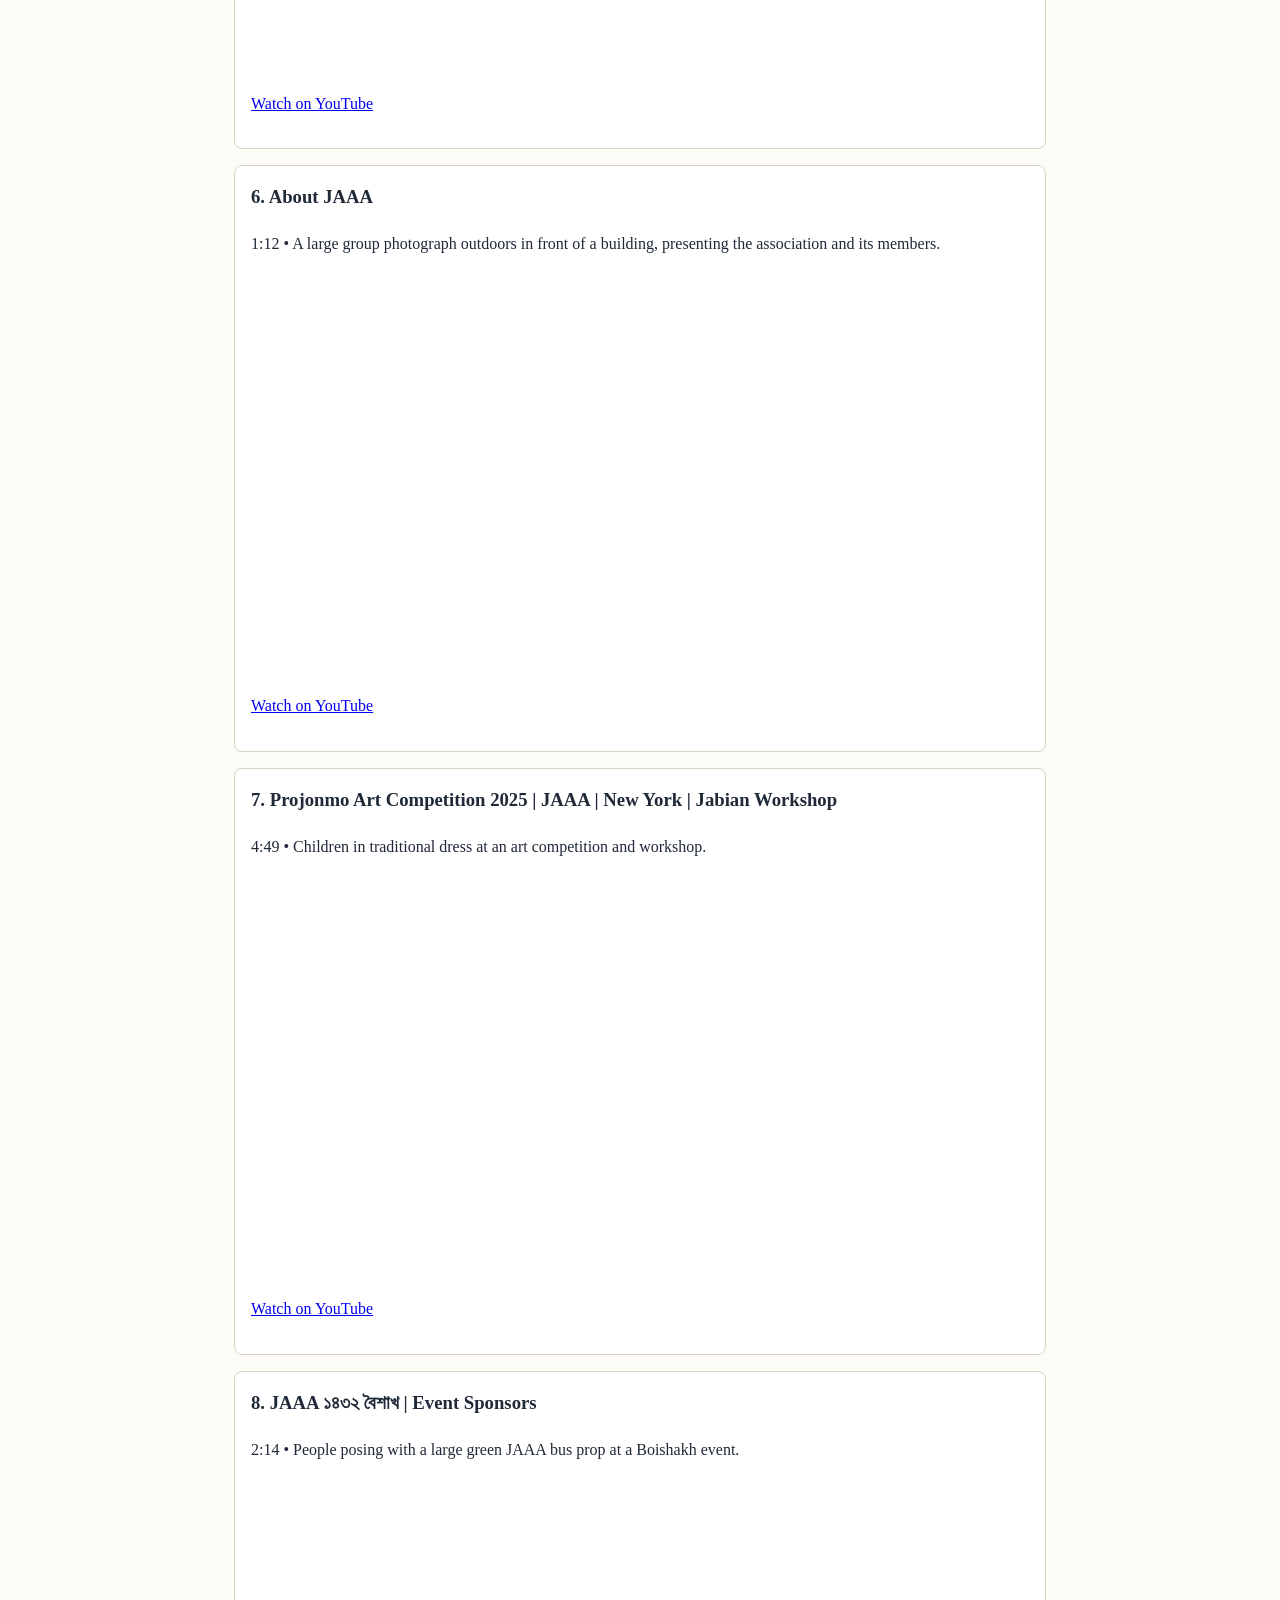
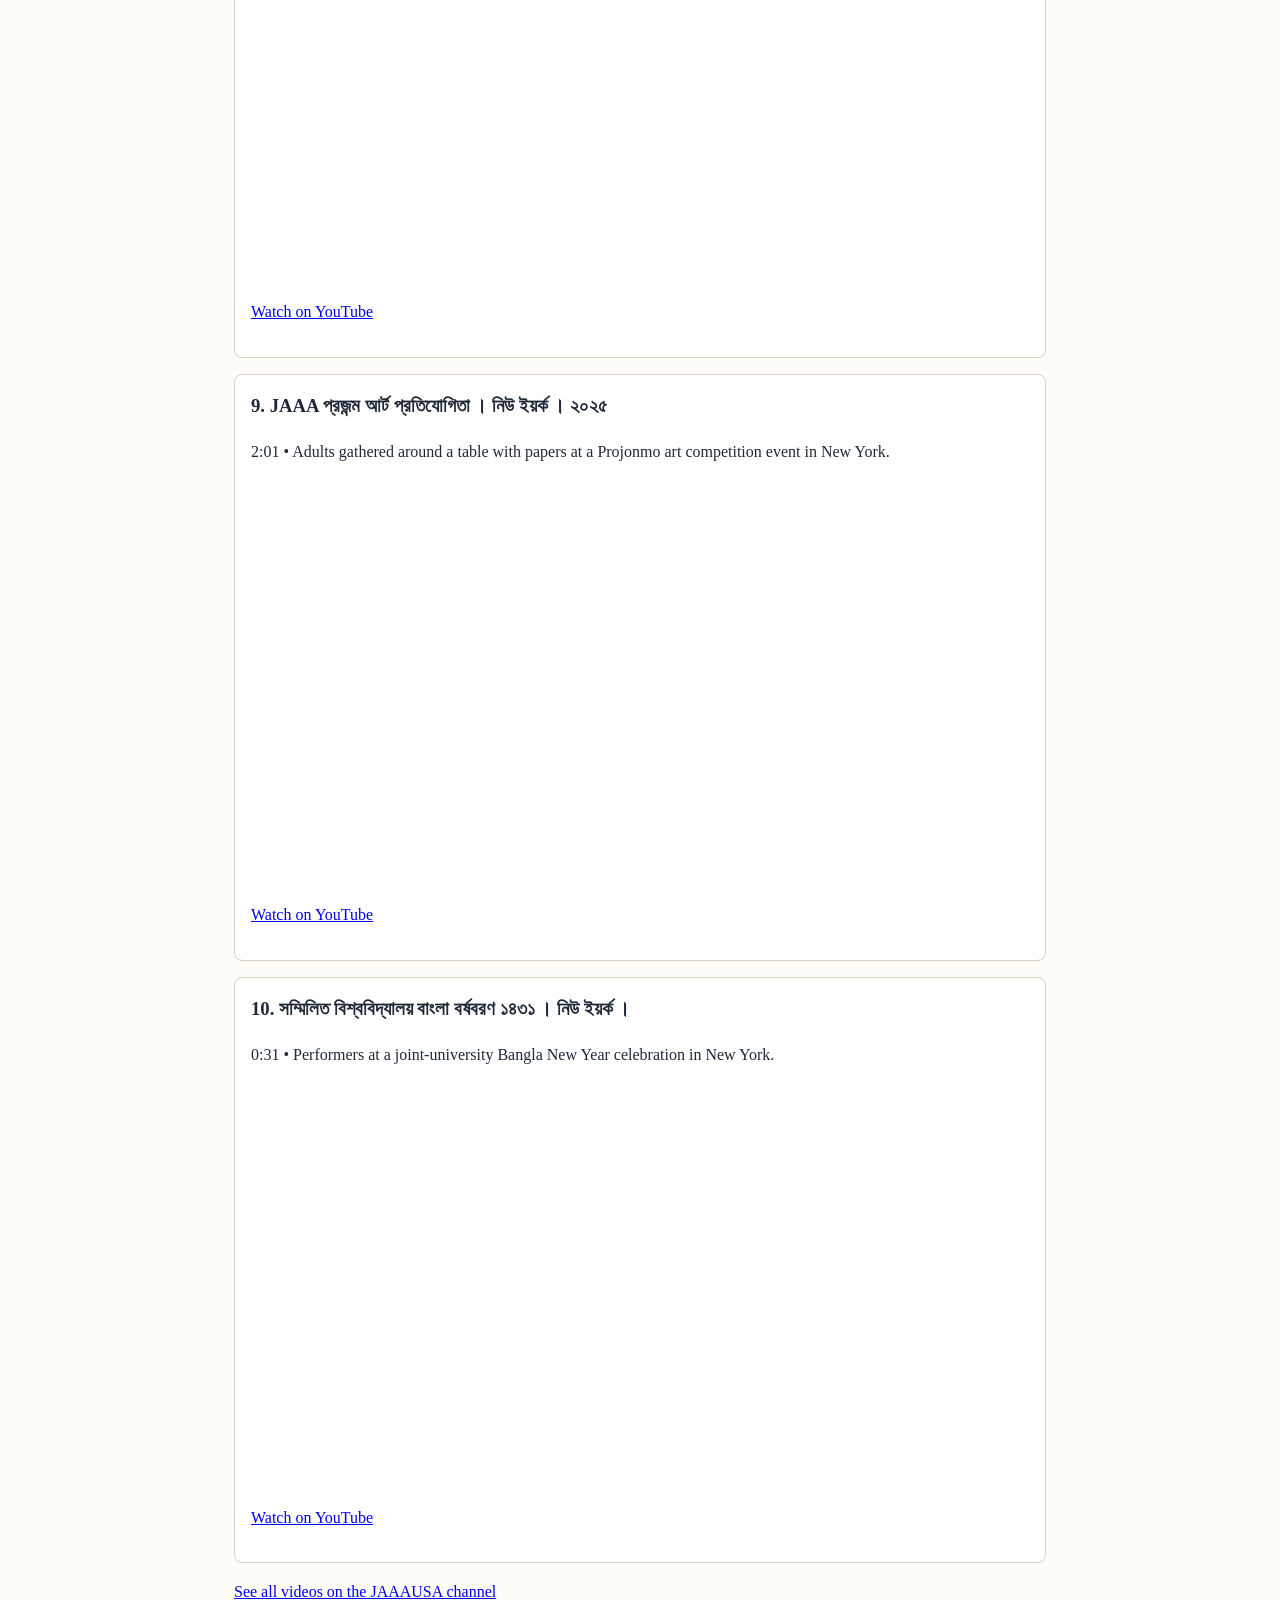
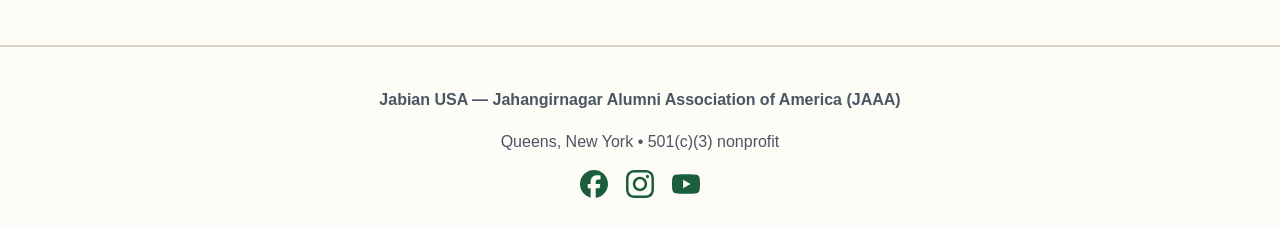
==== commit 2bec38d6: "Add Hear from Alumni About JAAA teaser section and Share Your Story form link" ====
--- a/activities.html
+++ b/activities.html
@@ -27,6 +27,7 @@
     <a href="index.html#membership">Membership</a>
     <a href="index.html#events">Events</a>
     <a href="index.html#news">Alumni News</a>
+    <a href="index.html#alumni-stories">Alumni Stories</a>
     <a href="index.html#contact">Contact</a>
     <a href="activities.html" aria-current="page">Activities</a>
   </nav>
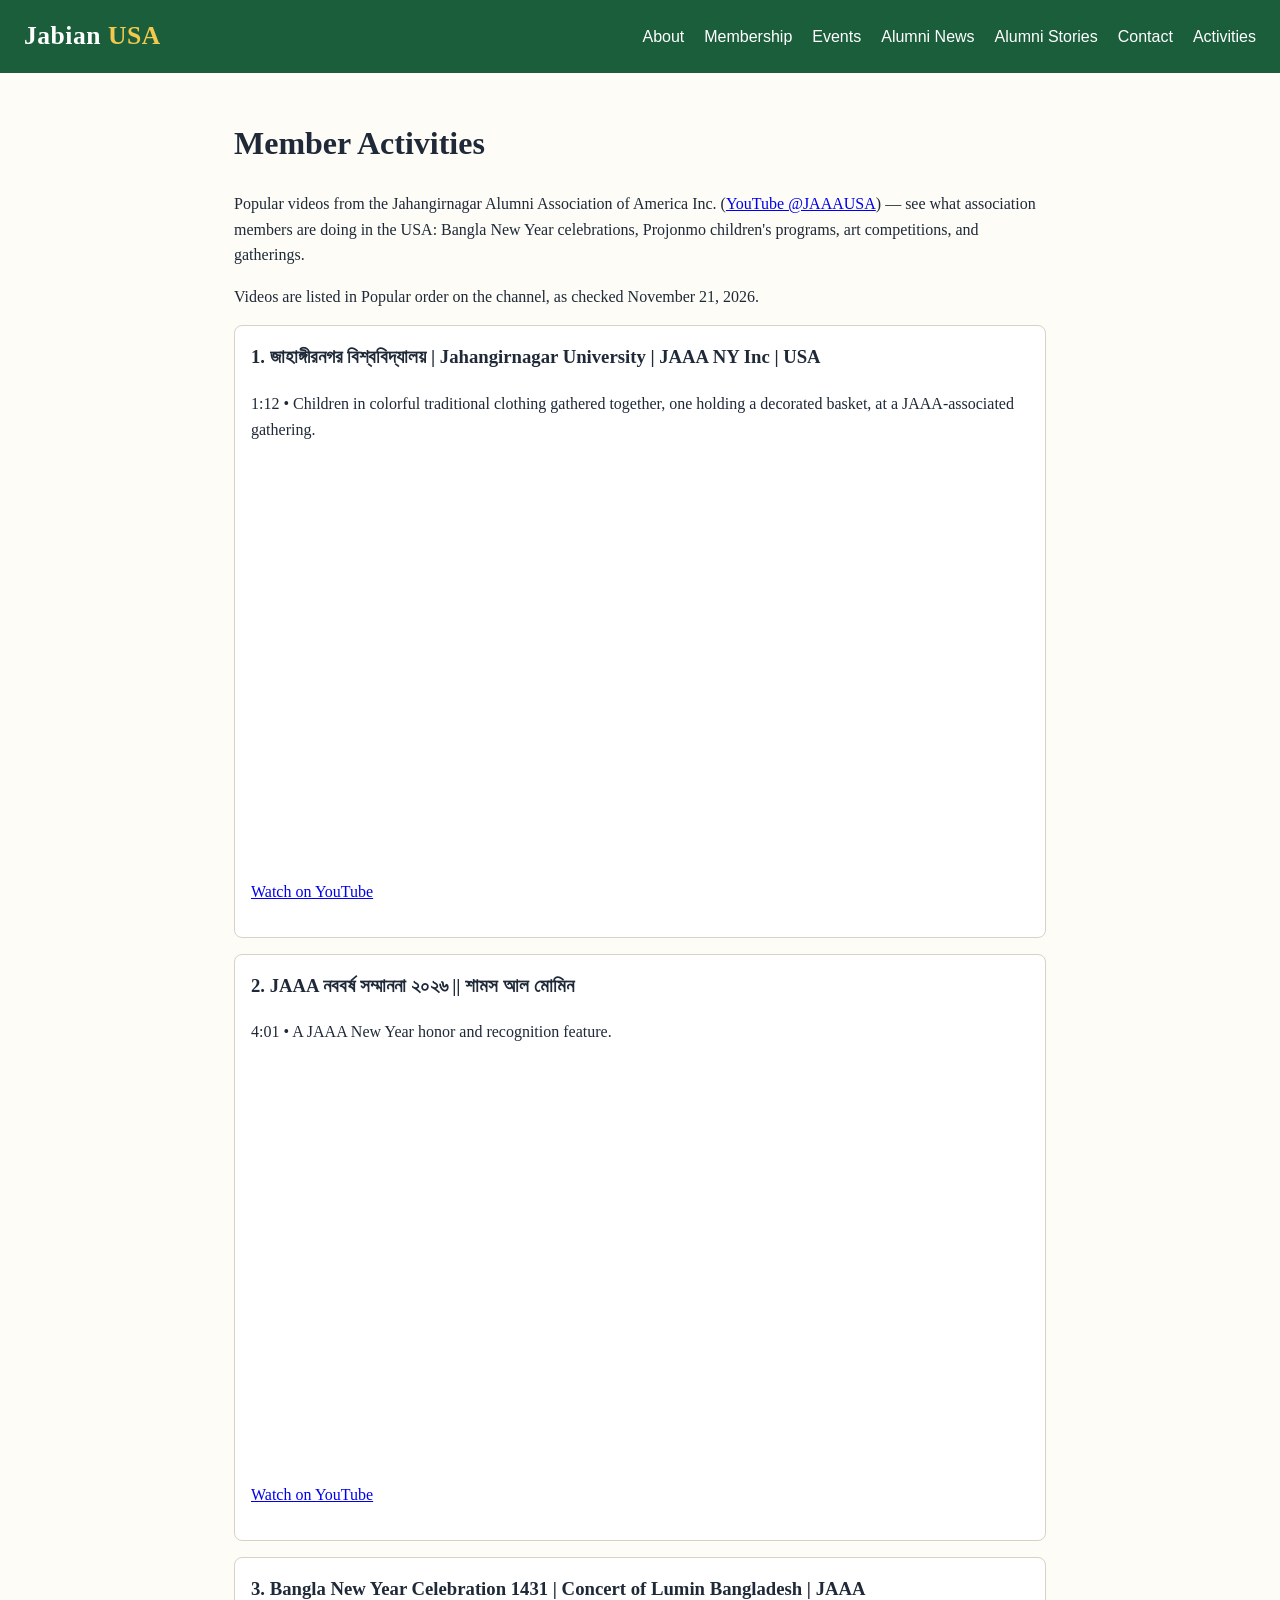
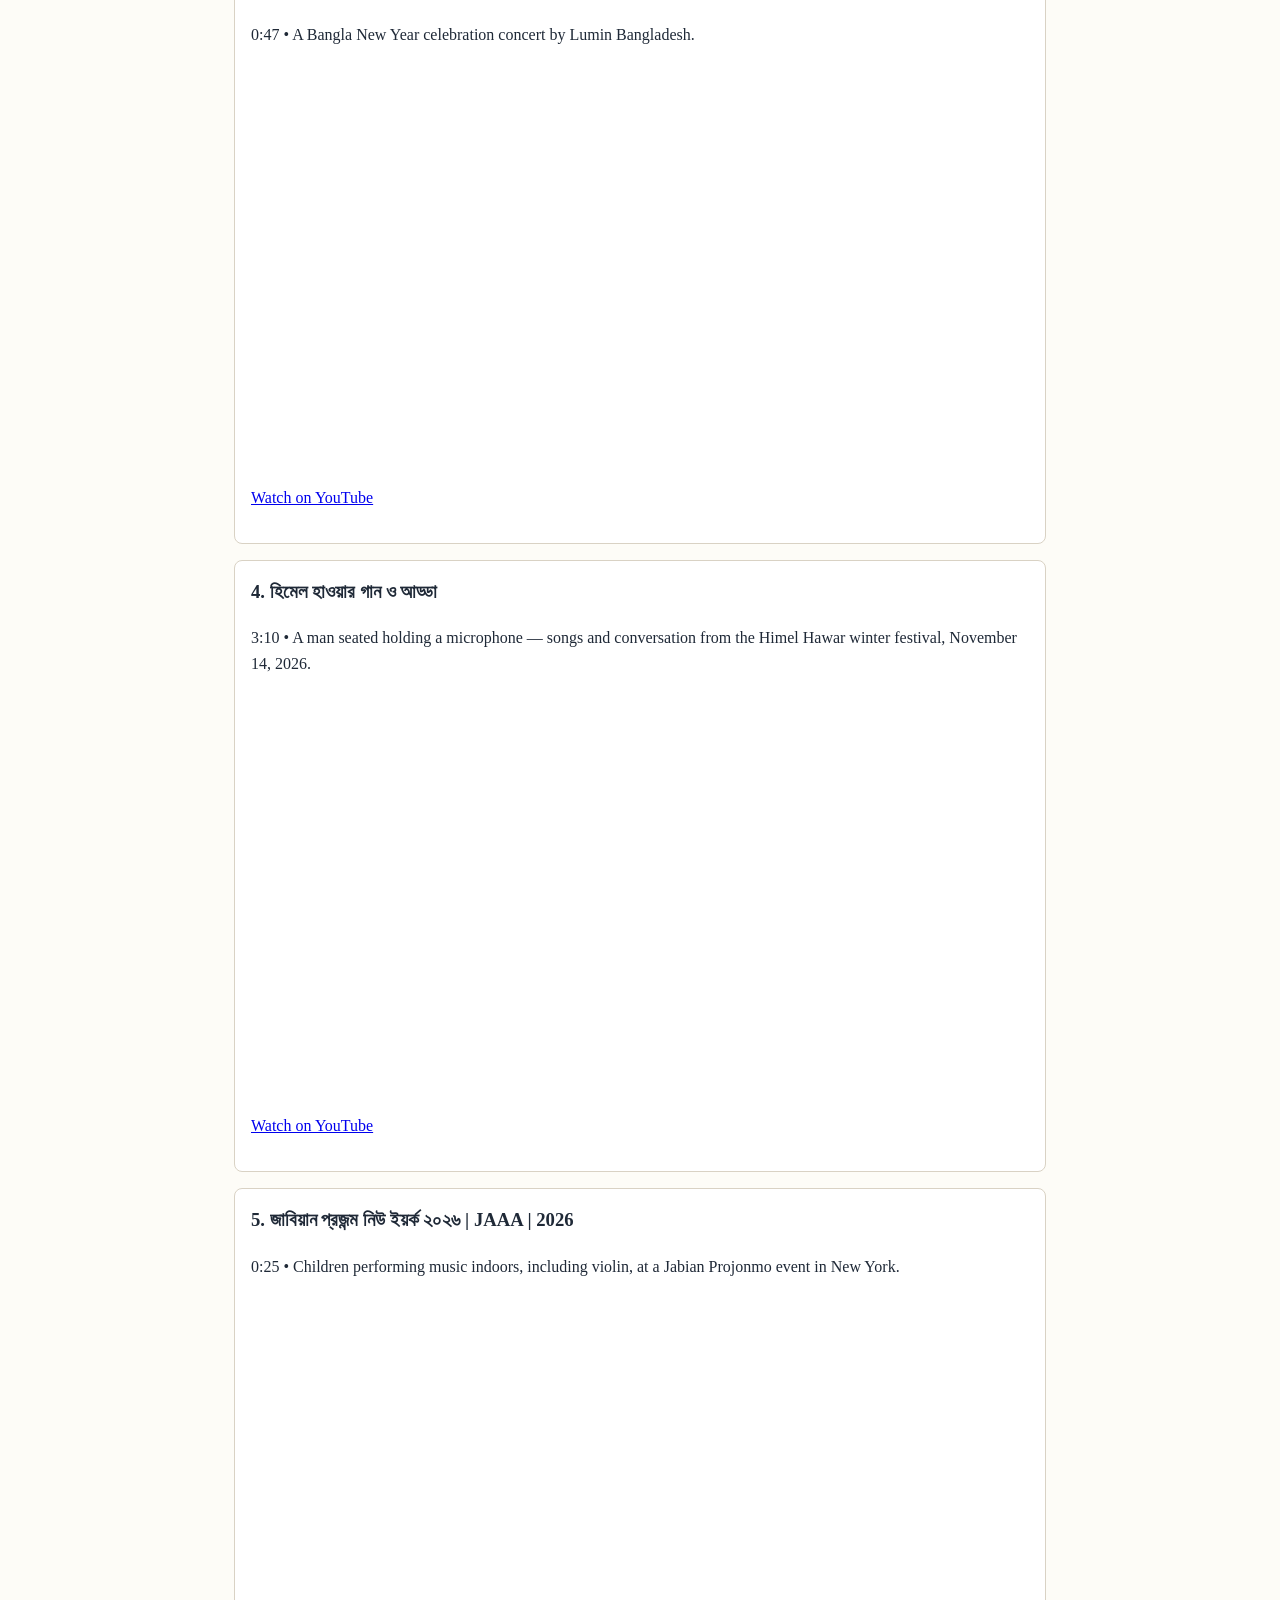
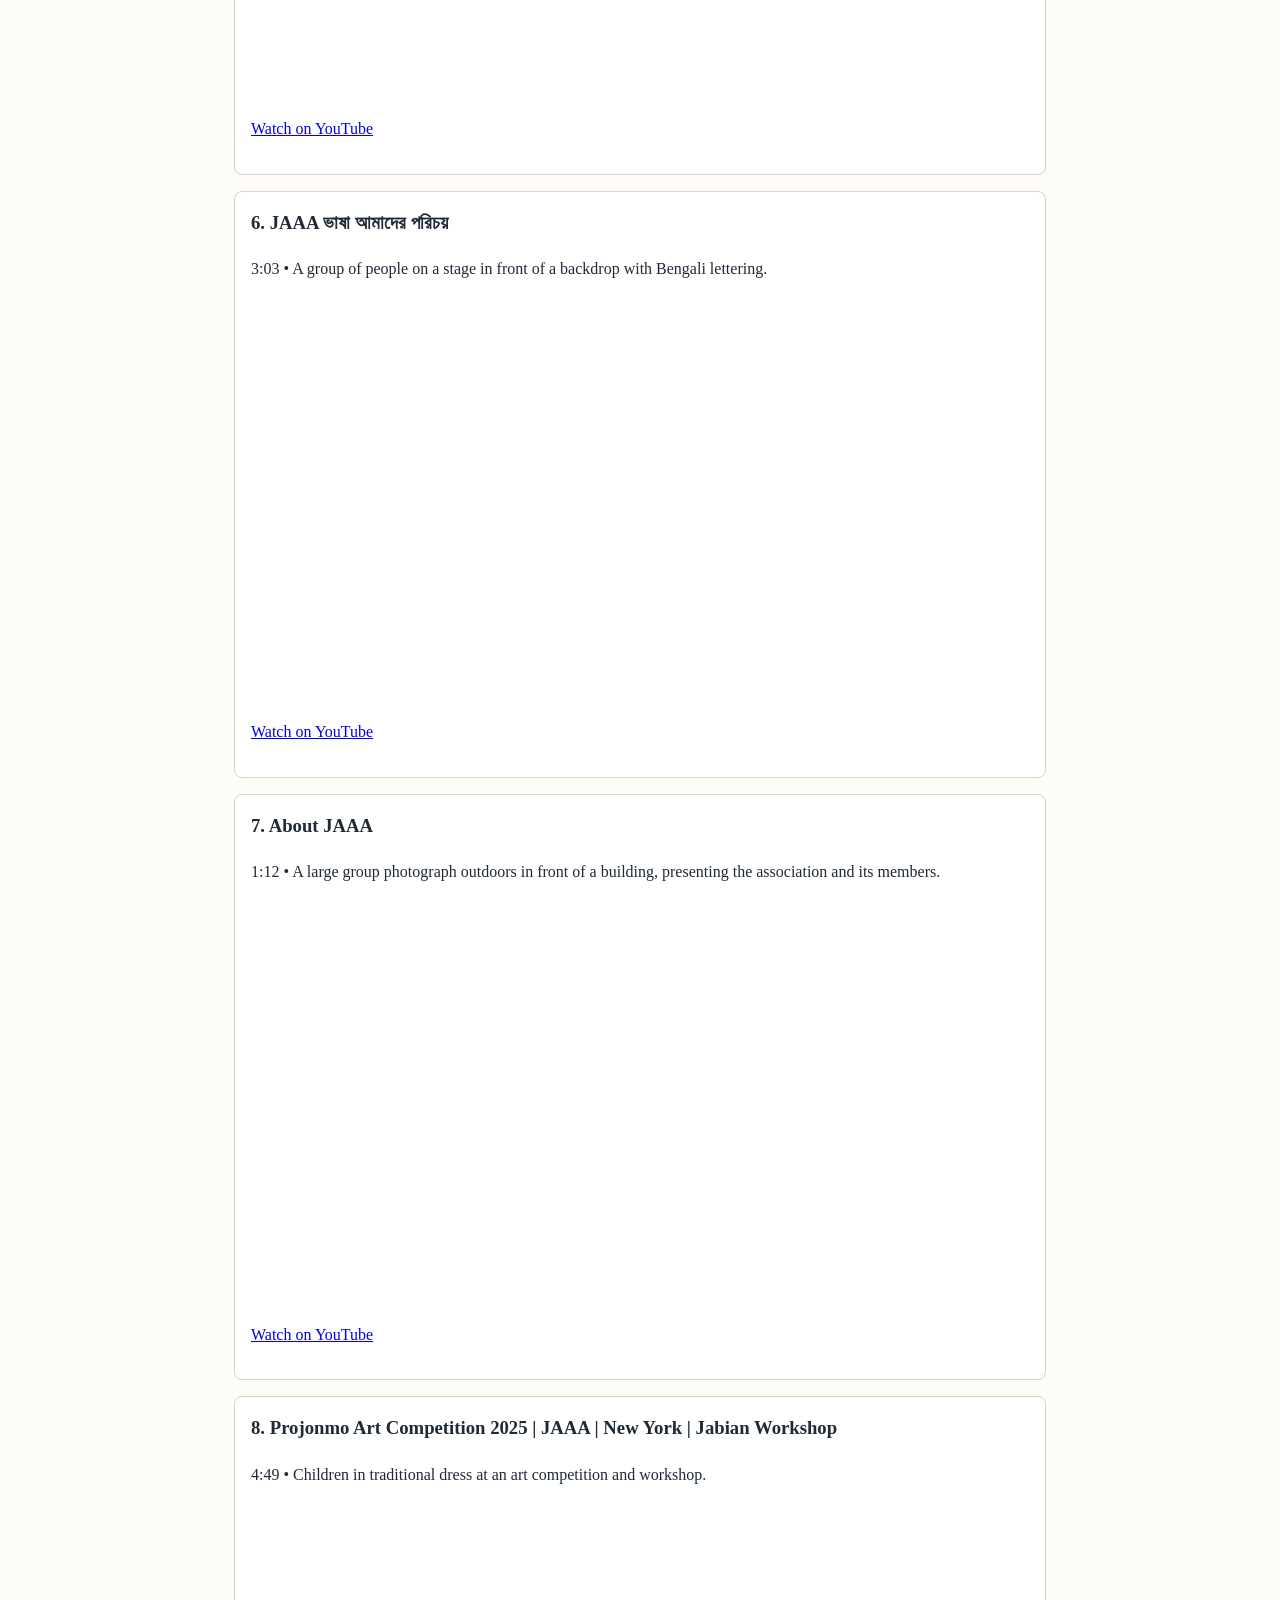
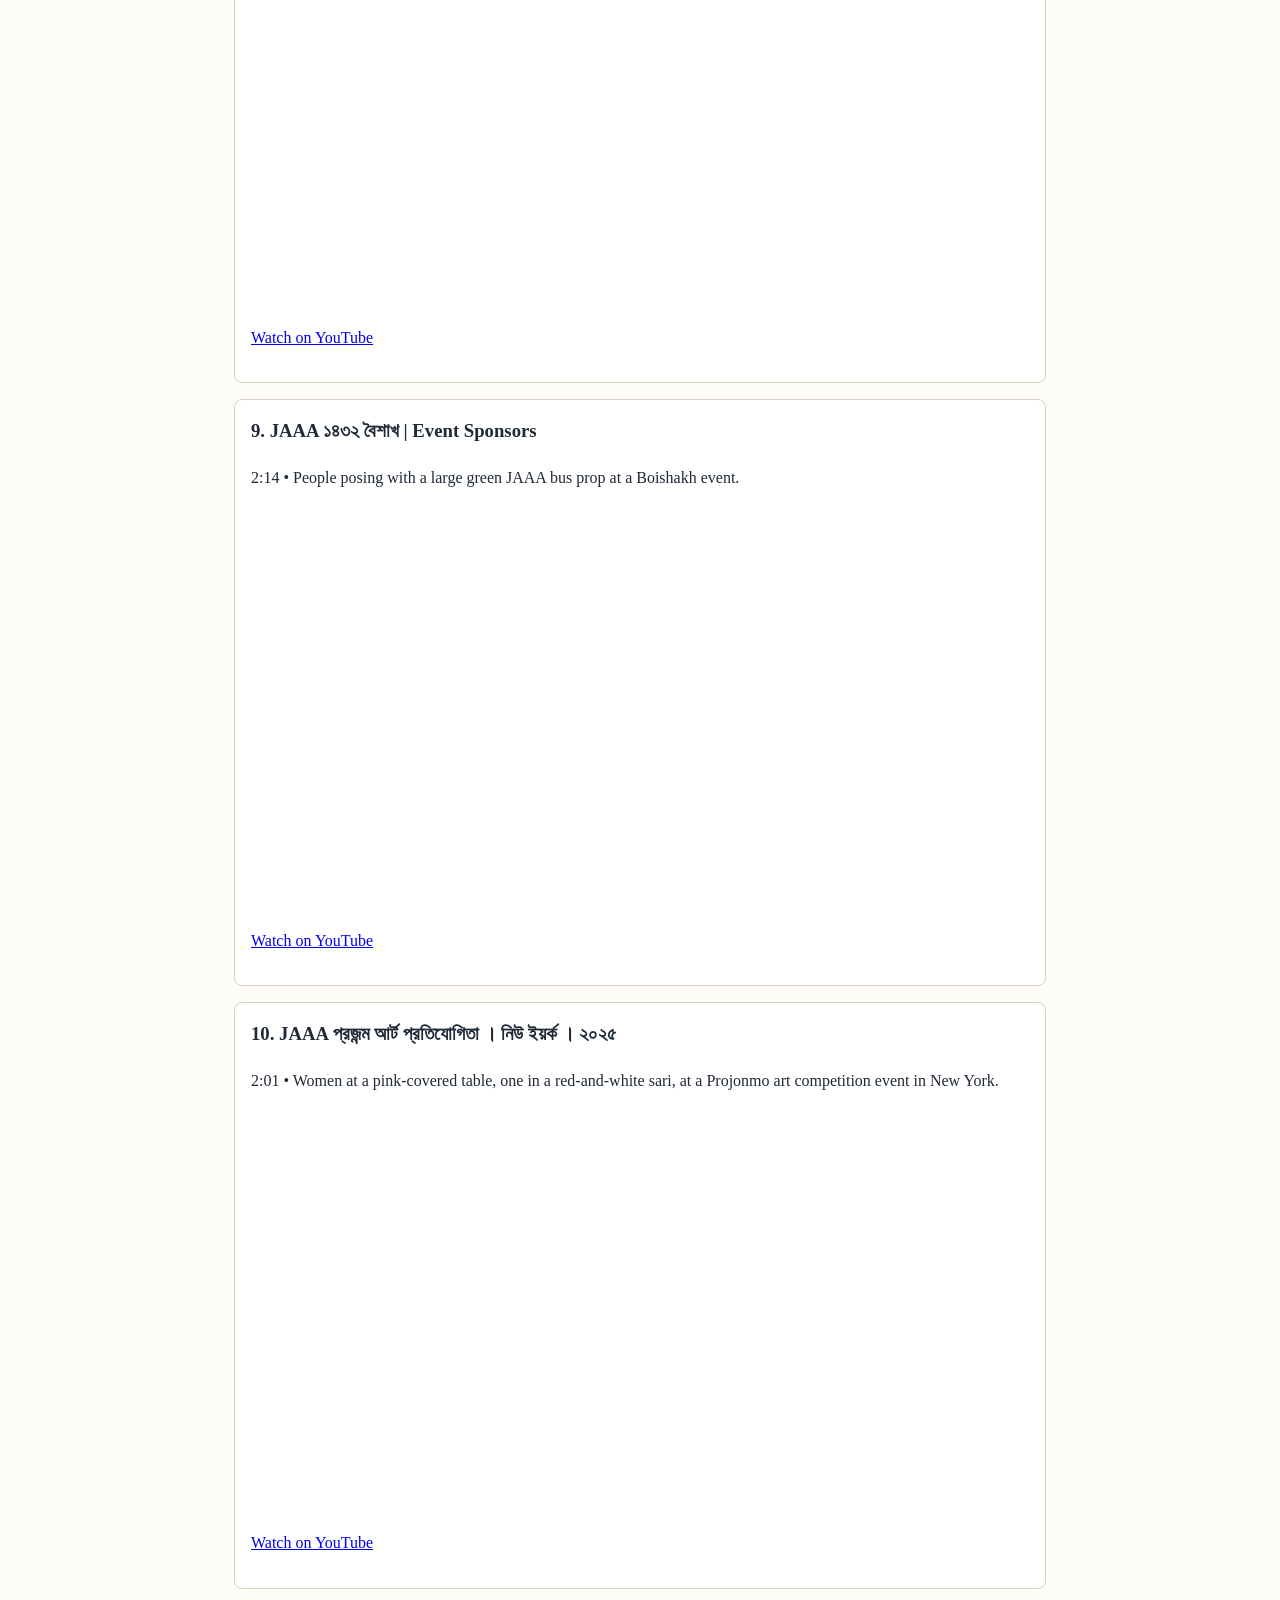
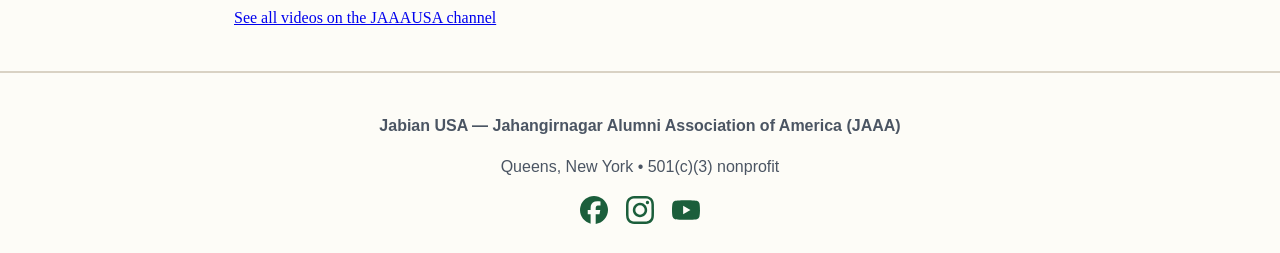
==== commit b5e6d84a: "Refresh Activities video list to Nov 21 popular order, add Himel Hawar video" ====
--- a/activities.html
+++ b/activities.html
@@ -35,7 +35,7 @@
 <main>
   <h1>Member Activities</h1>
   <p>Popular videos from the Jahangirnagar Alumni Association of America Inc. (<a href="https://www.youtube.com/@JAAAUSA">YouTube @JAAAUSA</a>) — see what association members are doing in the USA: Bangla New Year celebrations, Projonmo children's programs, art competitions, and gatherings.</p>
-  <p>Videos are listed in Popular order on the channel, as checked November 3, 2026.</p>
+  <p>Videos are listed in Popular order on the channel, as checked November 21, 2026.</p>
 <article class="card">
   <h3>1. জাহাঙ্গীরনগর বিশ্ববিদ্যালয় | Jahangirnagar University | JAAA NY Inc | USA</h3>
   <p>1:12 &bull; Children in colorful traditional clothing gathered together, one holding a decorated basket, at a JAAA-associated gathering.</p>
@@ -55,46 +55,46 @@
   <p><a href="https://www.youtube.com/watch?v=LQH53sLt0aE" target="_blank" rel="noopener">Watch on YouTube</a></p>
 </article>
 <article class="card">
-  <h3>4. জাবিয়ান প্রজন্ম নিউ ইয়র্ক ২০২৬ | JAAA | 2026</h3>
+  <h3>4. হিমেল হাওয়ার গান ও আড্ডা</h3>
+  <p>3:10 &bull; A man seated holding a microphone — songs and conversation from the Himel Hawar winter festival, November 14, 2026.</p>
+  <div class="video-embed"><iframe src="https://www.youtube.com/embed/JGKleNc2ng0" title="হিমেল হাওয়ার গান ও আড্ডা" loading="lazy" allow="accelerometer; autoplay; clipboard-write; encrypted-media; gyroscope; picture-in-picture" allowfullscreen></iframe></div>
+  <p><a href="https://www.youtube.com/watch?v=JGKleNc2ng0" target="_blank" rel="noopener">Watch on YouTube</a></p>
+</article>
+<article class="card">
+  <h3>5. জাবিয়ান প্রজন্ম নিউ ইয়র্ক ২০২৬ | JAAA | 2026</h3>
   <p>0:25 &bull; Children performing music indoors, including violin, at a Jabian Projonmo event in New York.</p>
   <div class="video-embed"><iframe src="https://www.youtube.com/embed/TyXLyAs2Jl8" title="জাবিয়ান প্রজন্ম নিউ ইয়র্ক ২০২৬ | JAAA | 2026" loading="lazy" allow="accelerometer; autoplay; clipboard-write; encrypted-media; gyroscope; picture-in-picture" allowfullscreen></iframe></div>
   <p><a href="https://www.youtube.com/watch?v=TyXLyAs2Jl8" target="_blank" rel="noopener">Watch on YouTube</a></p>
 </article>
 <article class="card">
-  <h3>5. JAAA ভাষা আমাদের পরিচয়</h3>
+  <h3>6. JAAA ভাষা আমাদের পরিচয়</h3>
   <p>3:03 &bull; A group of people on a stage in front of a backdrop with Bengali lettering.</p>
   <div class="video-embed"><iframe src="https://www.youtube.com/embed/CwRNK9Qm9x4" title="JAAA ভাষা আমাদের পরিচয়" loading="lazy" allow="accelerometer; autoplay; clipboard-write; encrypted-media; gyroscope; picture-in-picture" allowfullscreen></iframe></div>
   <p><a href="https://www.youtube.com/watch?v=CwRNK9Qm9x4" target="_blank" rel="noopener">Watch on YouTube</a></p>
 </article>
 <article class="card">
-  <h3>6. About JAAA</h3>
+  <h3>7. About JAAA</h3>
   <p>1:12 &bull; A large group photograph outdoors in front of a building, presenting the association and its members.</p>
-  <div class="video-embed"><iframe src="https://www.youtube.com/embed/kqKXJ9Kj8cQ" title="About JAAA" loading="lazy" allow="accelerometer; autoplay; clipboard-write; encrypted-media; gyroscope; picture-in-picture" allowfullscreen></iframe></div>
-  <p><a href="https://www.youtube.com/watch?v=kqKXJ9Kj8cQ" target="_blank" rel="noopener">Watch on YouTube</a></p>
+  <div class="video-embed"><iframe src="https://www.youtube.com/embed/5Bjf-l1rv_k" title="About JAAA" loading="lazy" allow="accelerometer; autoplay; clipboard-write; encrypted-media; gyroscope; picture-in-picture" allowfullscreen></iframe></div>
+  <p><a href="https://www.youtube.com/watch?v=5Bjf-l1rv_k" target="_blank" rel="noopener">Watch on YouTube</a></p>
 </article>
 <article class="card">
-  <h3>7. Projonmo Art Competition 2025 | JAAA | New York | Jabian Workshop</h3>
+  <h3>8. Projonmo Art Competition 2025 | JAAA | New York | Jabian Workshop</h3>
   <p>4:49 &bull; Children in traditional dress at an art competition and workshop.</p>
-  <div class="video-embed"><iframe src="https://www.youtube.com/embed/FmZV2C0JqB4" title="Projonmo Art Competition 2025 | JAAA | New York | Jabian Workshop" loading="lazy" allow="accelerometer; autoplay; clipboard-write; encrypted-media; gyroscope; picture-in-picture" allowfullscreen></iframe></div>
-  <p><a href="https://www.youtube.com/watch?v=FmZV2C0JqB4" target="_blank" rel="noopener">Watch on YouTube</a></p>
+  <div class="video-embed"><iframe src="https://www.youtube.com/embed/vLOPxB9eBRo" title="Projonmo Art Competition 2025 | JAAA | New York | Jabian Workshop" loading="lazy" allow="accelerometer; autoplay; clipboard-write; encrypted-media; gyroscope; picture-in-picture" allowfullscreen></iframe></div>
+  <p><a href="https://www.youtube.com/watch?v=vLOPxB9eBRo" target="_blank" rel="noopener">Watch on YouTube</a></p>
 </article>
 <article class="card">
-  <h3>8. JAAA ১৪৩২ বৈশাখ | Event Sponsors</h3>
+  <h3>9. JAAA ১৪৩২ বৈশাখ | Event Sponsors</h3>
   <p>2:14 &bull; People posing with a large green JAAA bus prop at a Boishakh event.</p>
-  <div class="video-embed"><iframe src="https://www.youtube.com/embed/lO7D1tS6W6U" title="JAAA ১৪৩২ বৈশাখ | Event Sponsors" loading="lazy" allow="accelerometer; autoplay; clipboard-write; encrypted-media; gyroscope; picture-in-picture" allowfullscreen></iframe></div>
-  <p><a href="https://www.youtube.com/watch?v=lO7D1tS6W6U" target="_blank" rel="noopener">Watch on YouTube</a></p>
+  <div class="video-embed"><iframe src="https://www.youtube.com/embed/x-QZ2uxFzk8" title="JAAA ১৪৩২ বৈশাখ | Event Sponsors" loading="lazy" allow="accelerometer; autoplay; clipboard-write; encrypted-media; gyroscope; picture-in-picture" allowfullscreen></iframe></div>
+  <p><a href="https://www.youtube.com/watch?v=x-QZ2uxFzk8" target="_blank" rel="noopener">Watch on YouTube</a></p>
 </article>
 <article class="card">
-  <h3>9. JAAA প্রজন্ম আর্ট প্রতিযোগিতা । নিউ ইয়র্ক । ২০২৫</h3>
-  <p>2:01 &bull; Adults gathered around a table with papers at a Projonmo art competition event in New York.</p>
-  <div class="video-embed"><iframe src="https://www.youtube.com/embed/i1o9W5Jw0B8" title="JAAA প্রজন্ম আর্ট প্রতিযোগিতা । নিউ ইয়র্ক । ২০২৫" loading="lazy" allow="accelerometer; autoplay; clipboard-write; encrypted-media; gyroscope; picture-in-picture" allowfullscreen></iframe></div>
-  <p><a href="https://www.youtube.com/watch?v=i1o9W5Jw0B8" target="_blank" rel="noopener">Watch on YouTube</a></p>
-</article>
-<article class="card">
-  <h3>10. সম্মিলিত বিশ্ববিদ্যালয় বাংলা বর্ষবরণ ১৪৩১ । নিউ ইয়র্ক ।</h3>
-  <p>0:31 &bull; Performers at a joint-university Bangla New Year celebration in New York.</p>
-  <div class="video-embed"><iframe src="https://www.youtube.com/embed/X4ZV8jQYjv4" title="সম্মিলিত বিশ্ববিদ্যালয় বাংলা বর্ষবরণ ১৪৩১ । নিউ ইয়র্ক ।" loading="lazy" allow="accelerometer; autoplay; clipboard-write; encrypted-media; gyroscope; picture-in-picture" allowfullscreen></iframe></div>
-  <p><a href="https://www.youtube.com/watch?v=X4ZV8jQYjv4" target="_blank" rel="noopener">Watch on YouTube</a></p>
+  <h3>10. JAAA প্রজন্ম আর্ট প্রতিযোগিতা । নিউ ইয়র্ক । ২০২৫</h3>
+  <p>2:01 &bull; Women at a pink-covered table, one in a red-and-white sari, at a Projonmo art competition event in New York.</p>
+  <div class="video-embed"><iframe src="https://www.youtube.com/embed/beCceD49YC8" title="JAAA প্রজন্ম আর্ট প্রতিযোগিতা । নিউ ইয়র্ক । ২০২৫" loading="lazy" allow="accelerometer; autoplay; clipboard-write; encrypted-media; gyroscope; picture-in-picture" allowfullscreen></iframe></div>
+  <p><a href="https://www.youtube.com/watch?v=beCceD49YC8" target="_blank" rel="noopener">Watch on YouTube</a></p>
 </article>
 
   <p><a href="https://www.youtube.com/@JAAAUSA">See all videos on the JAAAUSA channel</a></p>
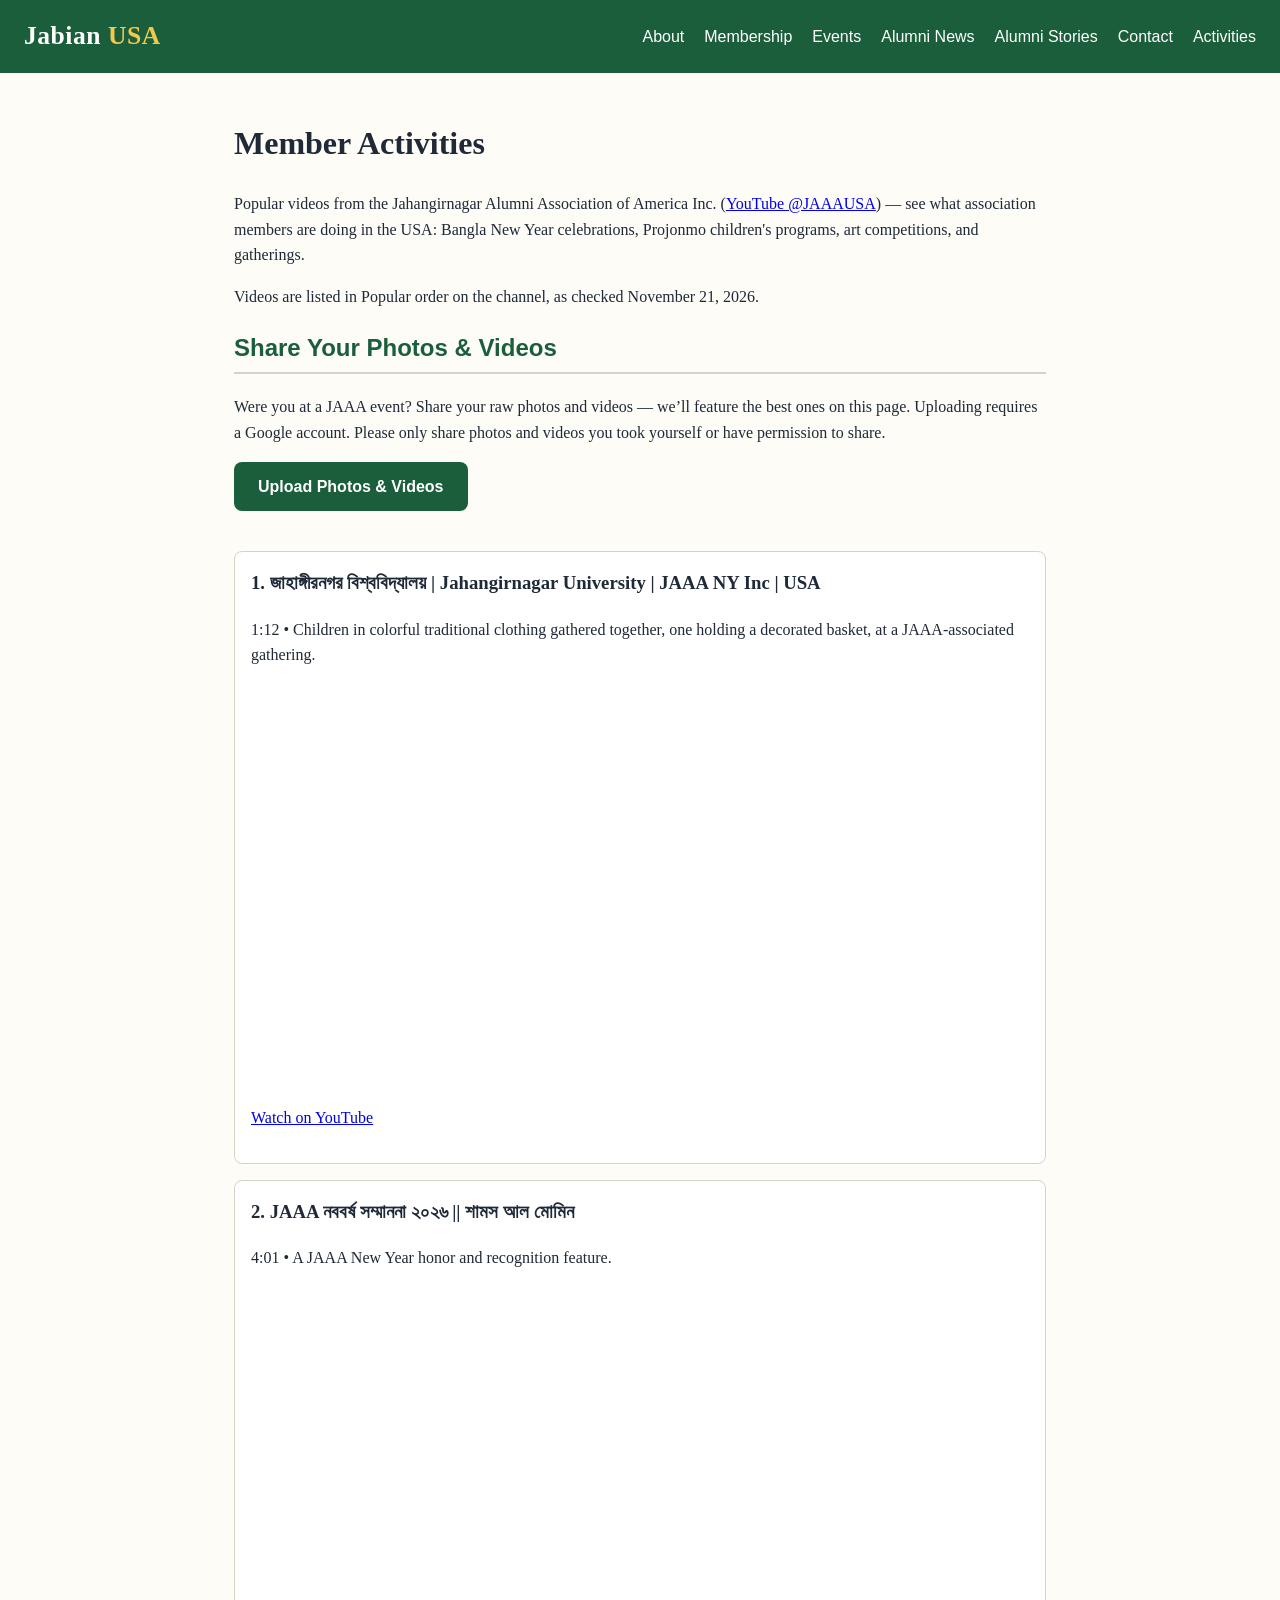
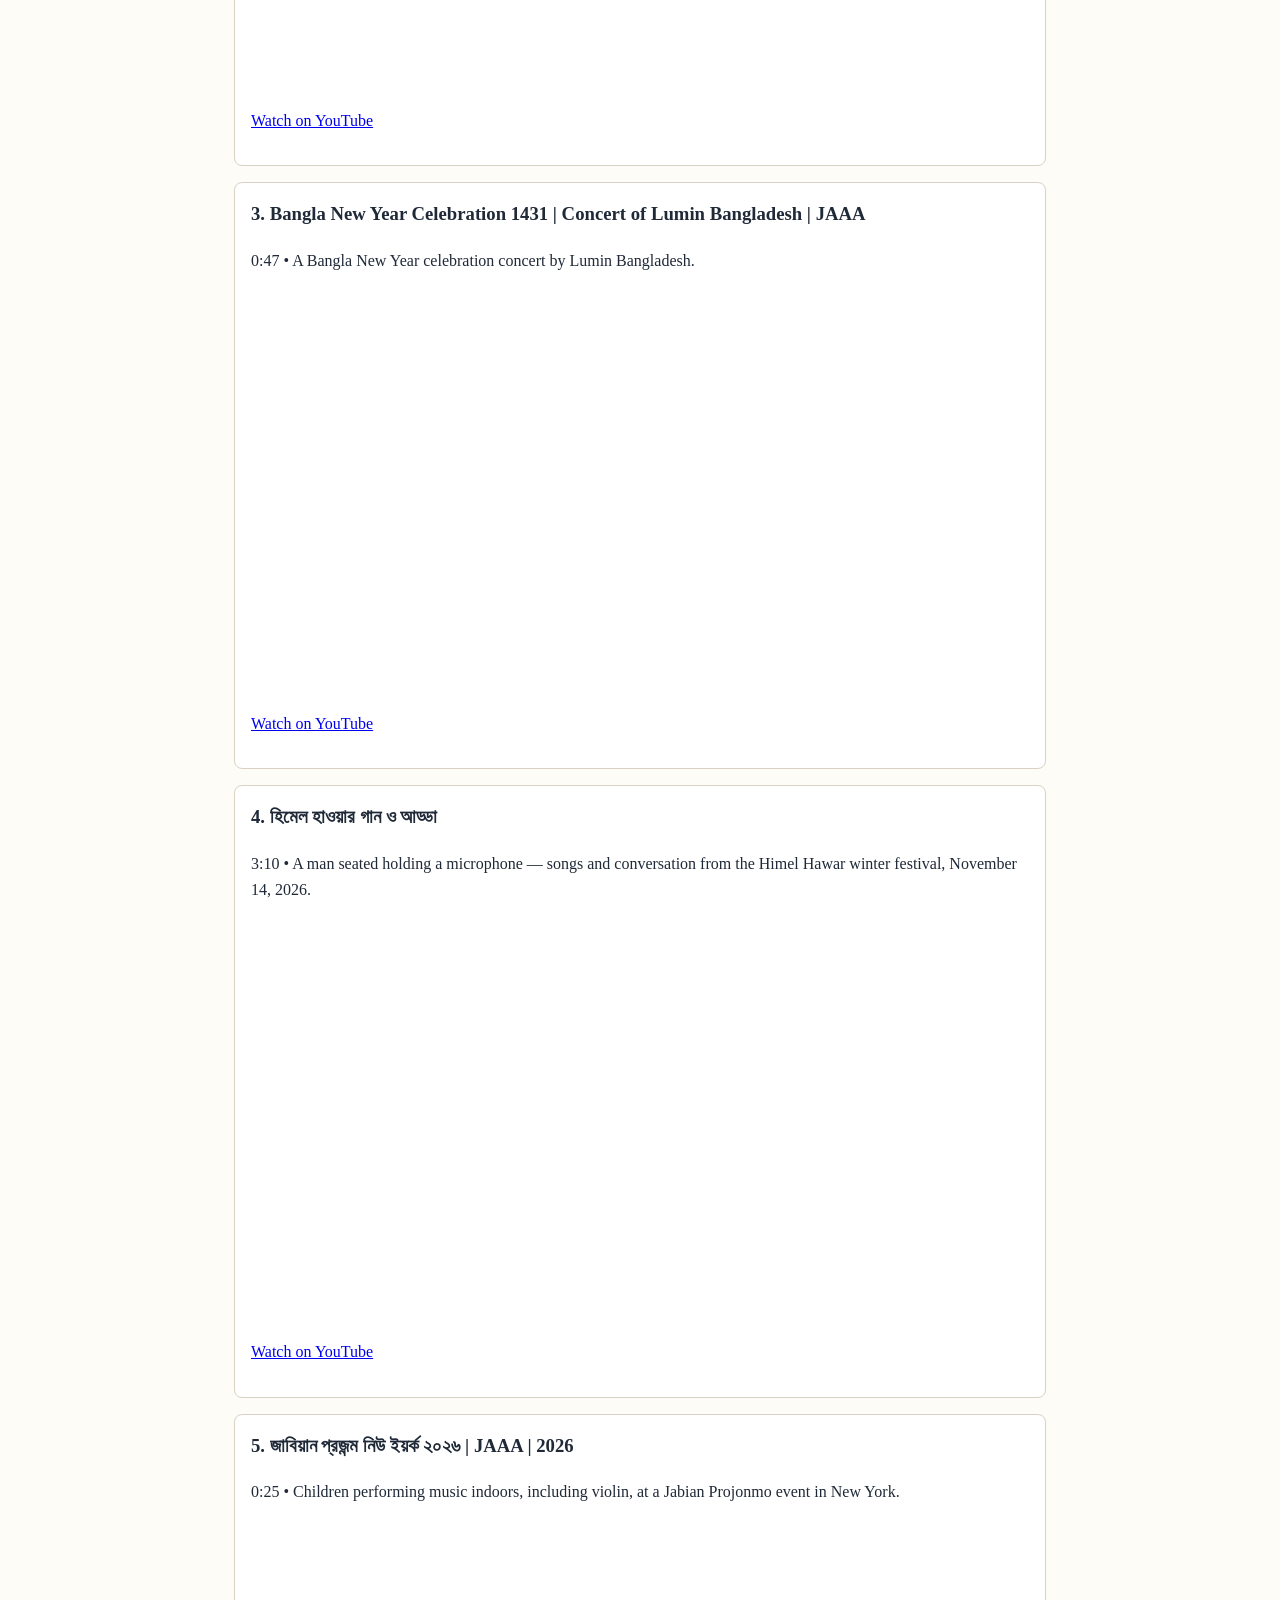
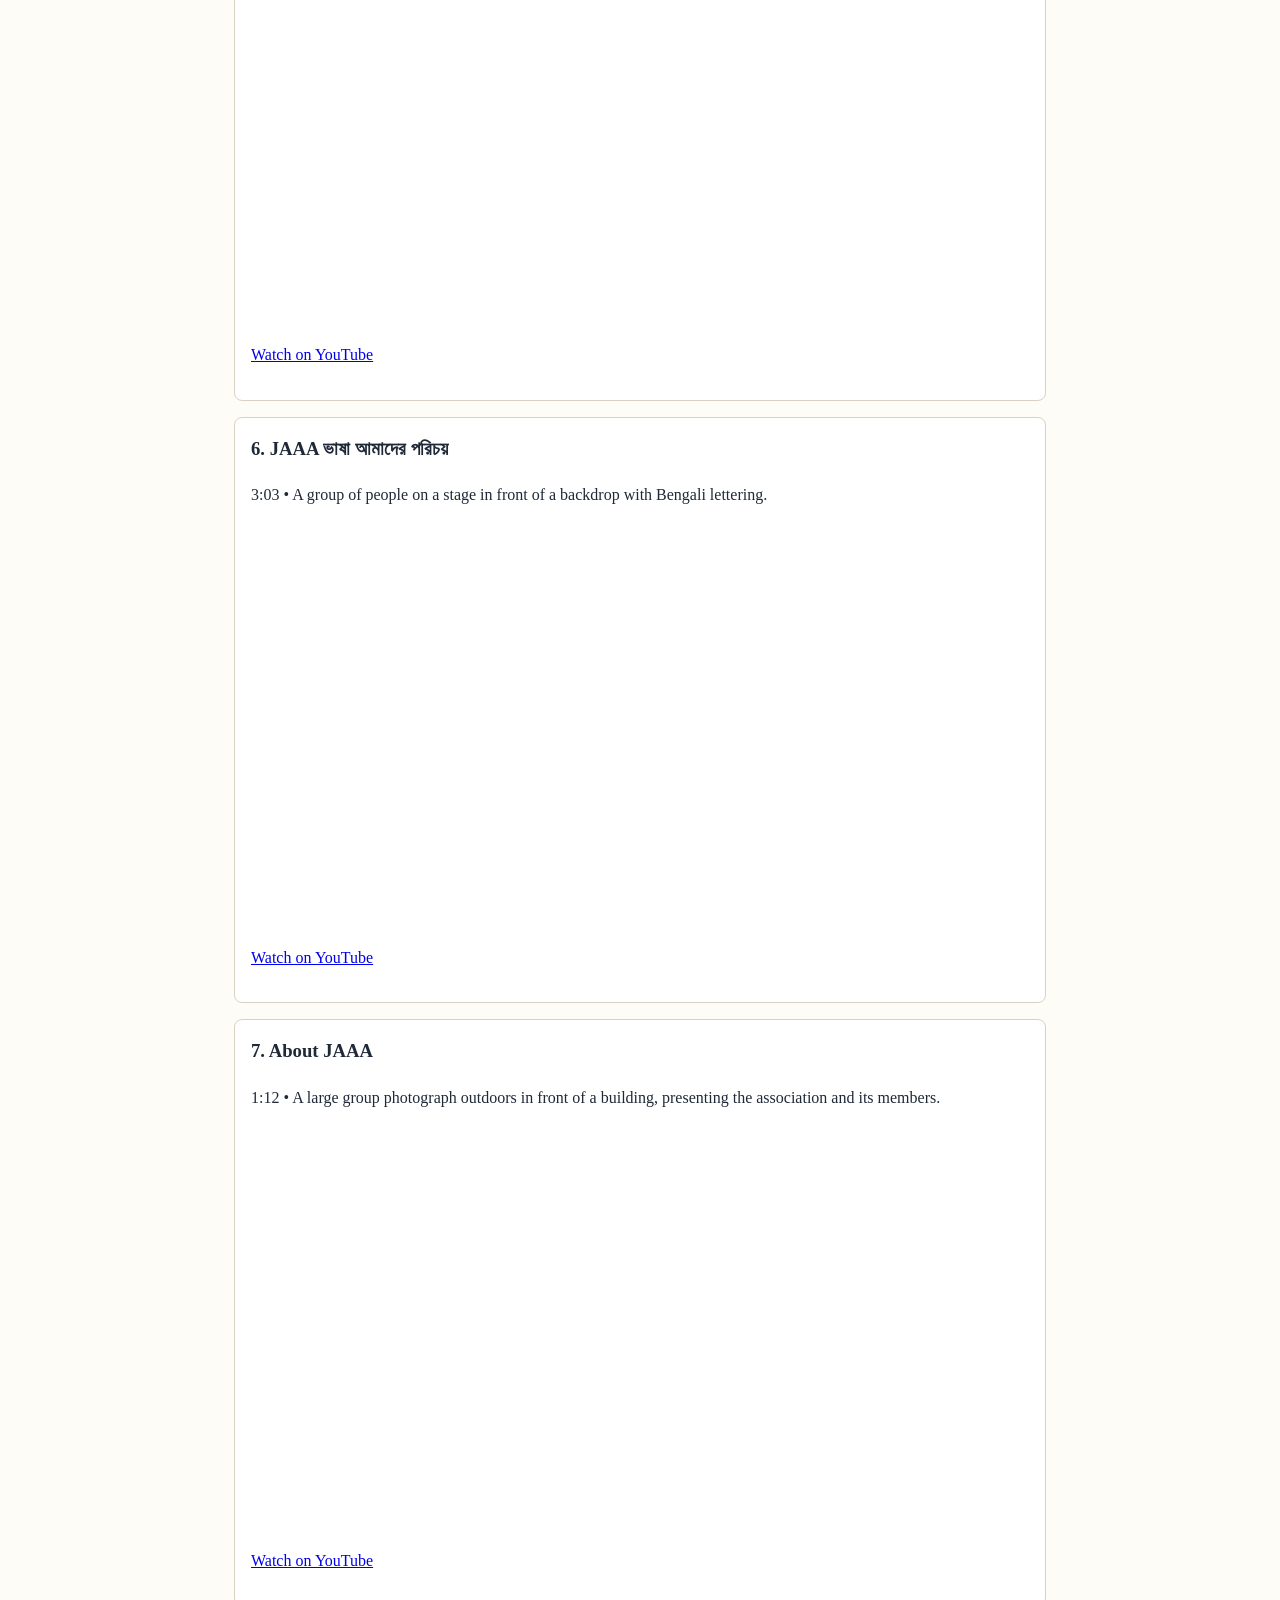
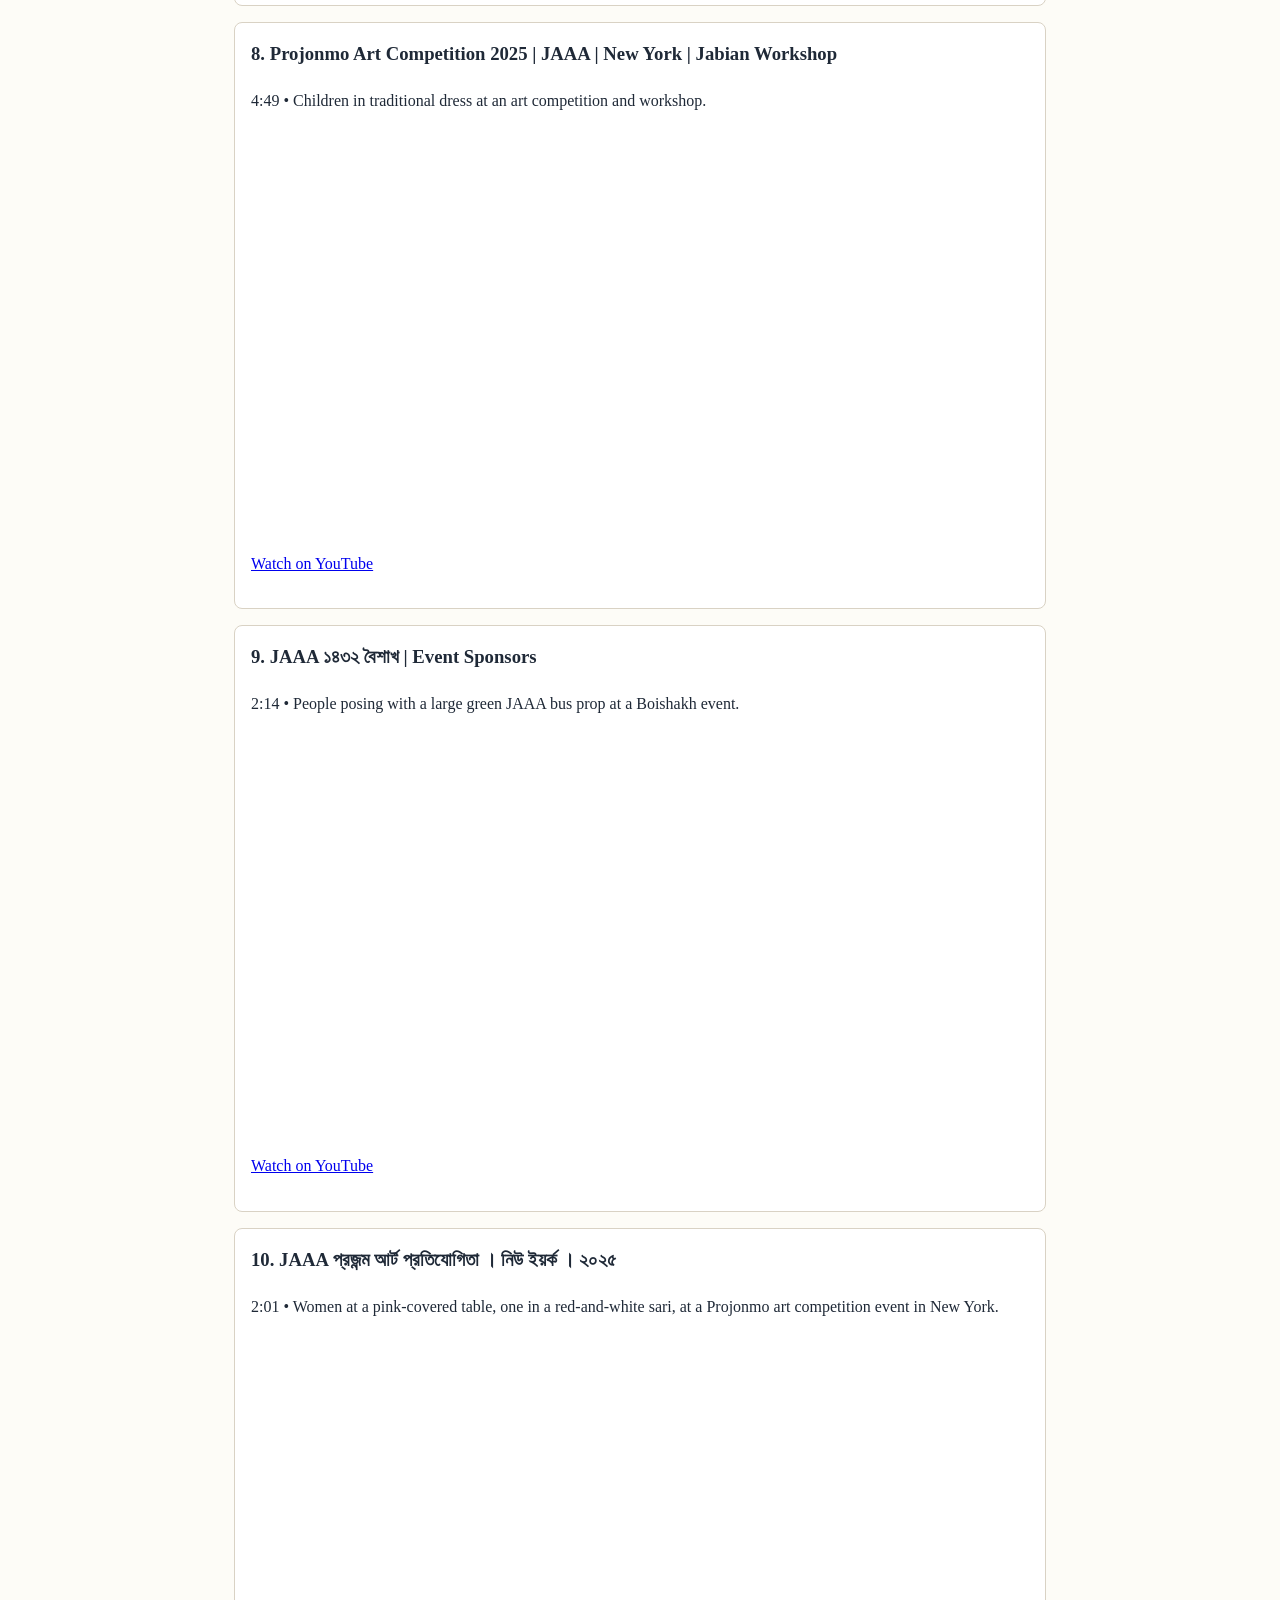
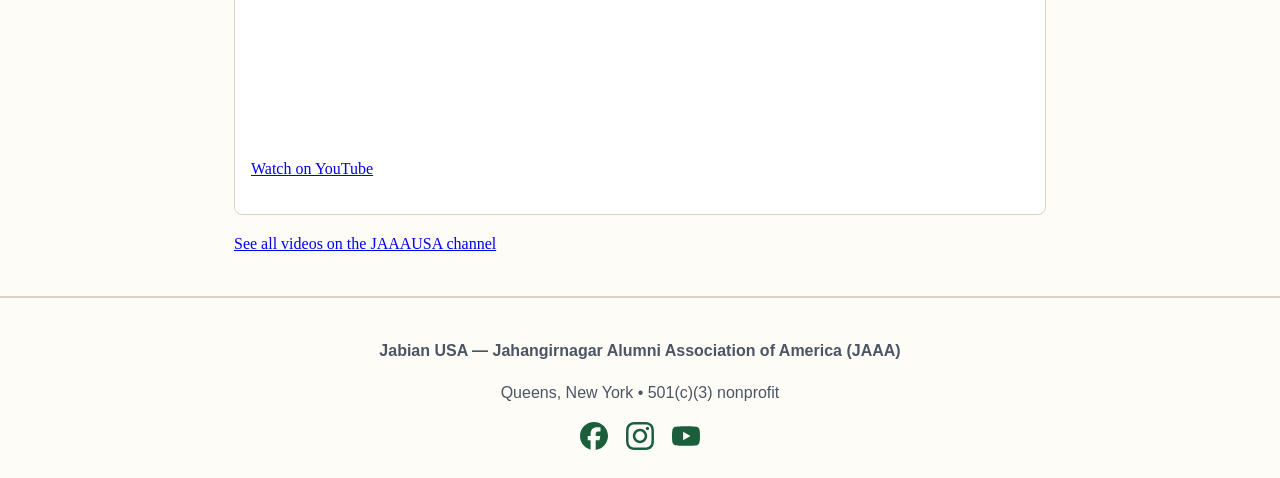
==== commit fe8bacde: "Add Share Your Photos & Videos upload section to Activities page" ====
--- a/activities.html
+++ b/activities.html
@@ -36,6 +36,11 @@
   <h1>Member Activities</h1>
   <p>Popular videos from the Jahangirnagar Alumni Association of America Inc. (<a href="https://www.youtube.com/@JAAAUSA">YouTube @JAAAUSA</a>) — see what association members are doing in the USA: Bangla New Year celebrations, Projonmo children's programs, art competitions, and gatherings.</p>
   <p>Videos are listed in Popular order on the channel, as checked November 21, 2026.</p>
+<section id="share-media">
+  <h2>Share Your Photos &amp; Videos</h2>
+  <p>Were you at a JAAA event? Share your raw photos and videos — we&rsquo;ll feature the best ones on this page. Uploading requires a Google account. Please only share photos and videos you took yourself or have permission to share.</p>
+  <p><a class="btn" href="https://docs.google.com/forms/d/e/1FAIpQLScpEyHycUD8OrWxnjEzZmbCNcft4vWP8wcNj6pNXQDsb3hUGA/viewform" target="_blank" rel="noopener">Upload Photos &amp; Videos</a></p>
+</section>
 <article class="card">
   <h3>1. জাহাঙ্গীরনগর বিশ্ববিদ্যালয় | Jahangirnagar University | JAAA NY Inc | USA</h3>
   <p>1:12 &bull; Children in colorful traditional clothing gathered together, one holding a decorated basket, at a JAAA-associated gathering.</p>
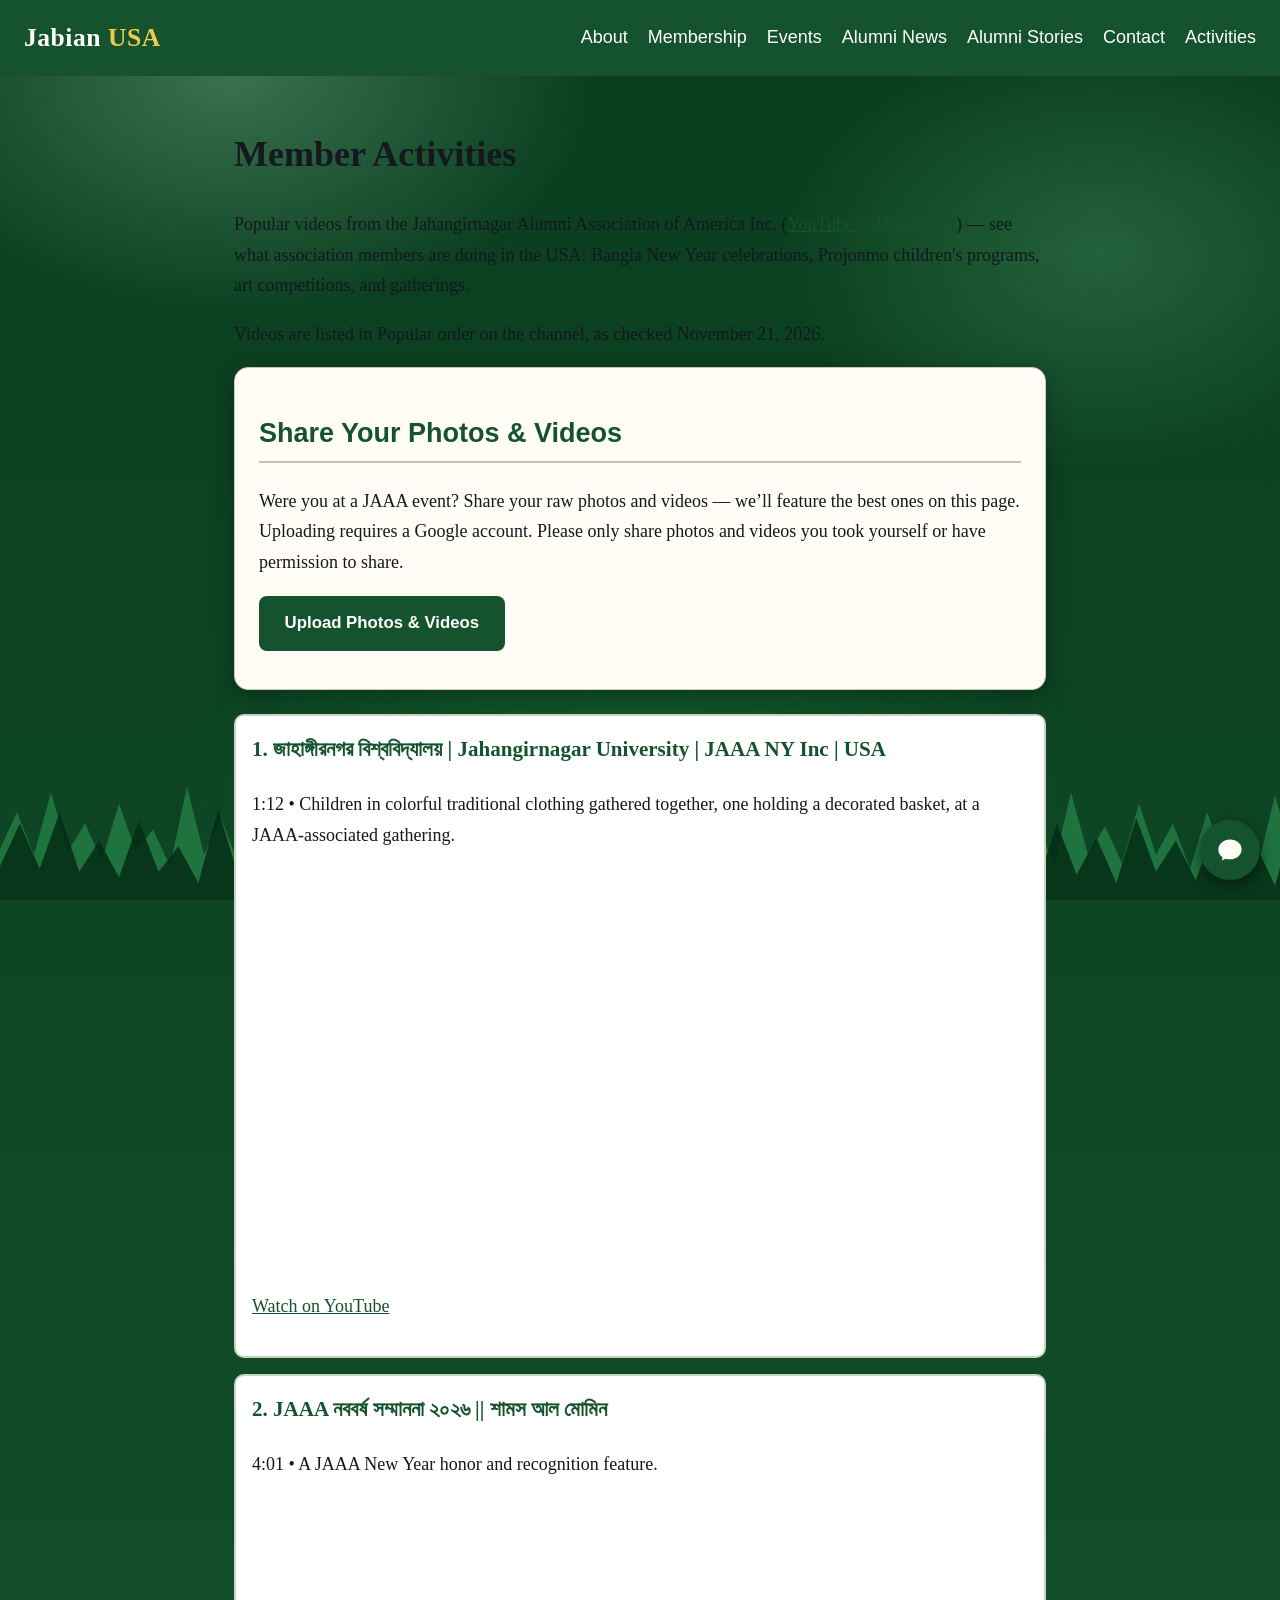
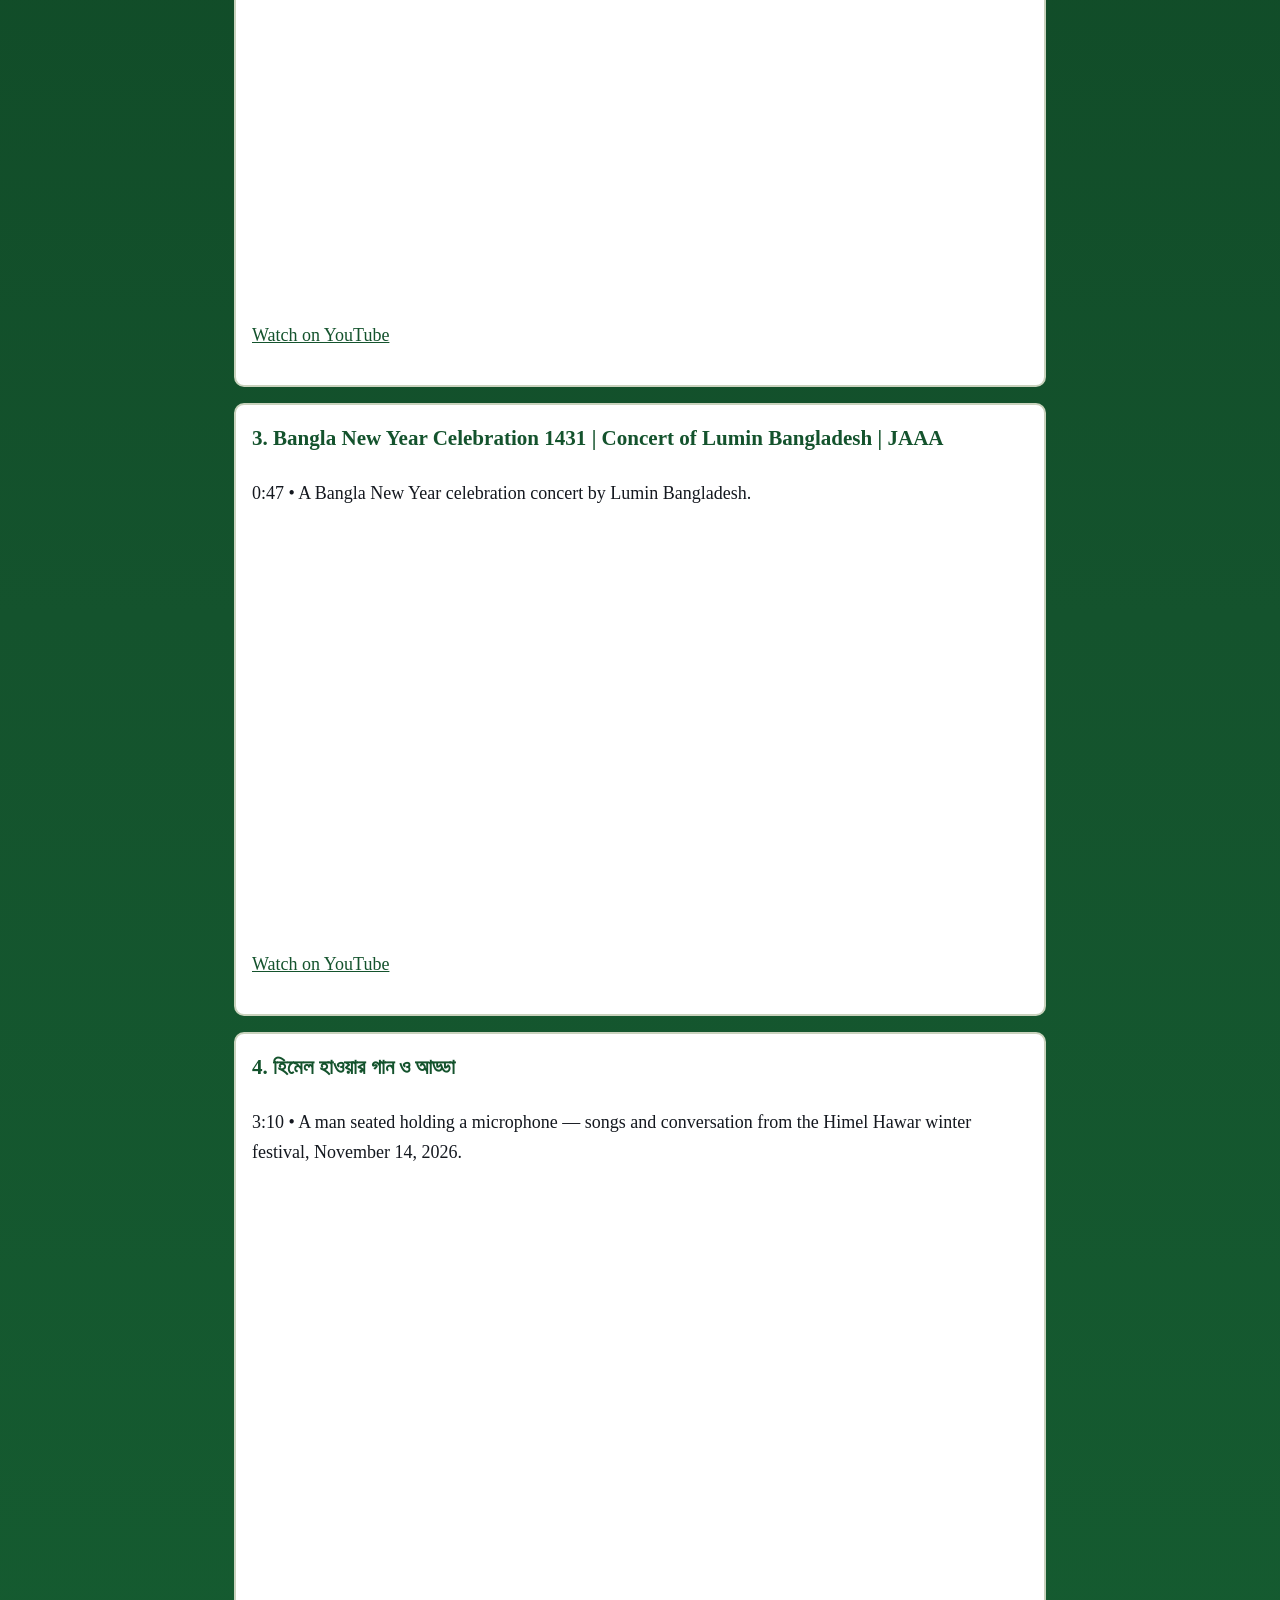
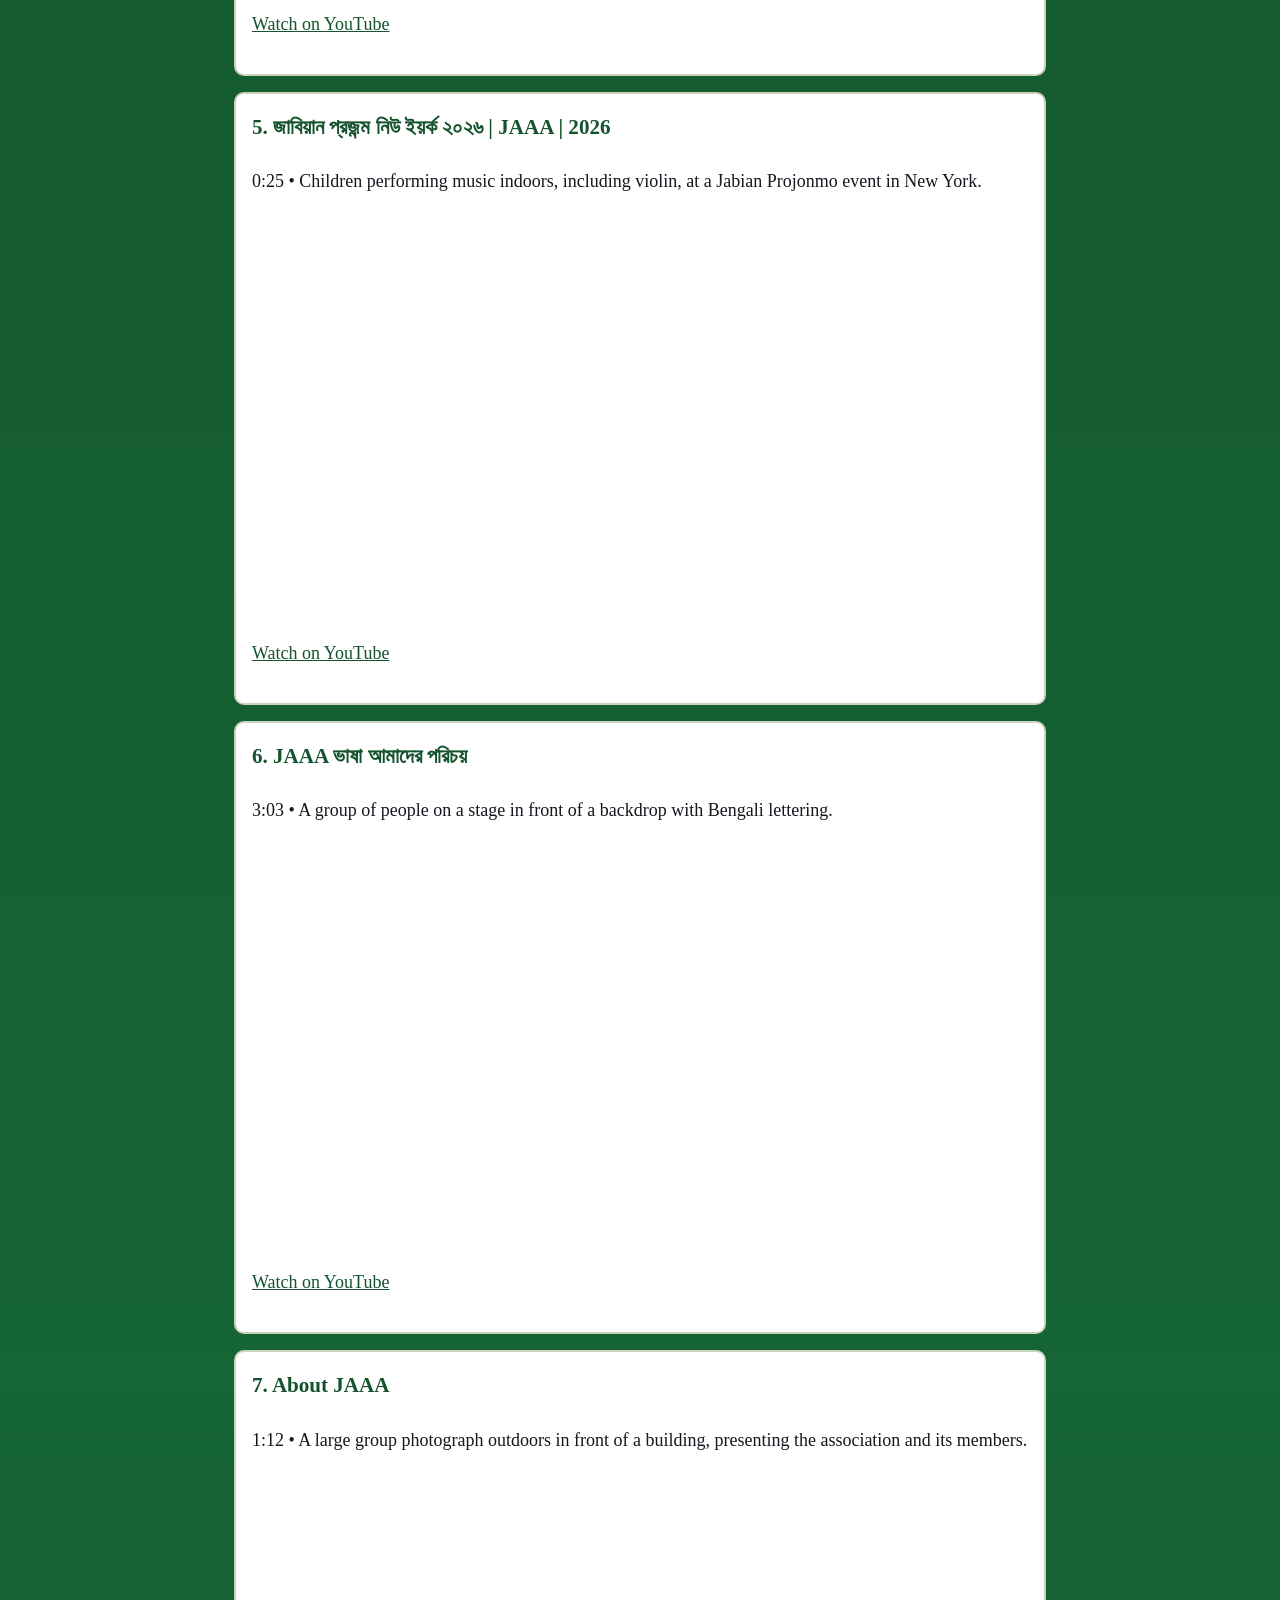
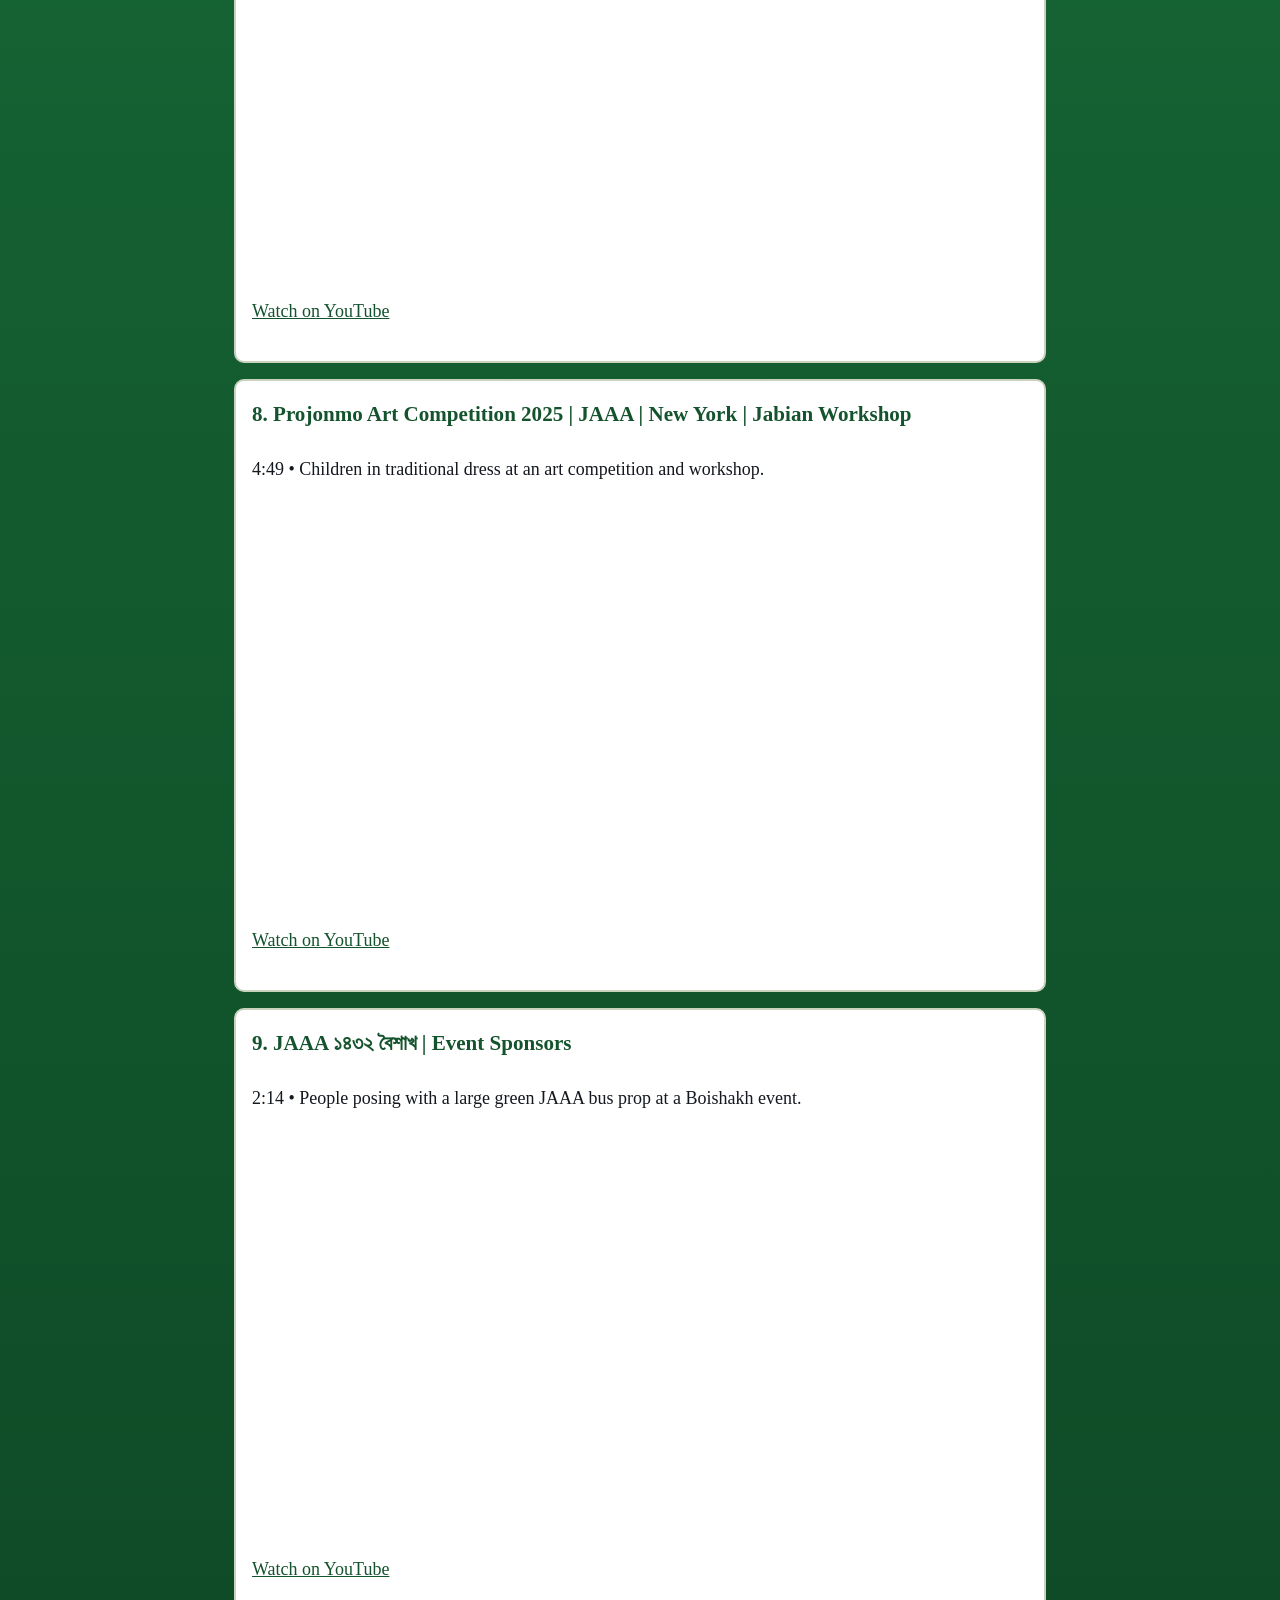
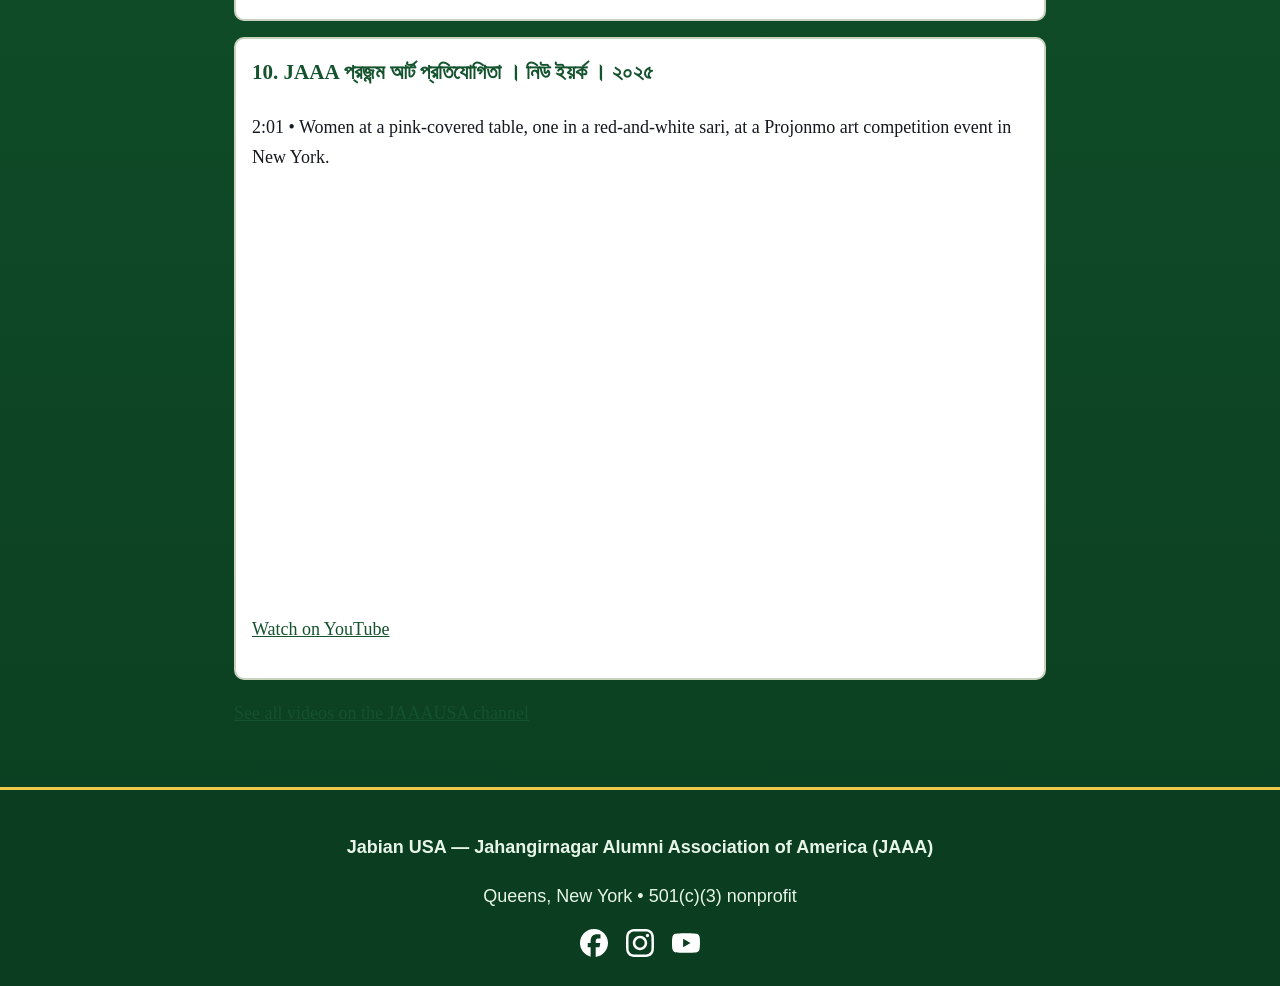
==== commit 0b77098d: "Add FAQ chatbot widget to all pages" ====
--- a/activities.html
+++ b/activities.html
@@ -18,6 +18,7 @@
 .video-embed{position:relative;width:100%;max-width:720px;aspect-ratio:16/9;margin:0 0 8px}
 .video-embed iframe{position:absolute;inset:0;width:100%;height:100%;border:0}
 </style>
+<link rel="stylesheet" href="assets/chatbot.css?v=20261123a">
 </head>
 <body>
 <header class="site-header">
@@ -113,5 +114,6 @@
     <a href="https://www.youtube.com/@JAAAUSA" target="_blank" rel="noopener" aria-label="YouTube"><svg width="28" height="28" viewBox="0 0 24 24" fill="currentColor" aria-hidden="true"><path d="M23.498 6.186a3.016 3.016 0 0 0-2.122-2.136C19.505 3.545 12 3.545 12 3.545s-7.505 0-9.377.505A3.017 3.017 0 0 0 .502 6.186C0 8.07 0 12 0 12s0 3.93.502 5.814a3.016 3.016 0 0 0 2.122 2.136c1.871.505 9.376.505 9.376.505s7.505 0 9.377-.505a3.015 3.015 0 0 0 2.122-2.136C24 15.93 24 12 24 12s0-3.93-.502-5.814zM9.545 15.568V8.432L15.818 12l-6.273 3.568z"/></svg></a>
   </p>
 </footer>
+<script src="assets/chatbot.js?v=20261123a" defer></script>
 </body>
 </html>
--- a/assets/style.css
+++ b/assets/style.css
@@ -1,19 +1,65 @@
 :root {
   --bg: #fdfcf7;
-  --text: #1f2937;
-  --accent: #1b5e3b;
-  --accent-soft: #2e7d52;
-  --panel: #ffffff;
-  --border: #d9d2c4;
+  --text: #14181f;
+  --accent: #14532d;
+  --accent-soft: #166534;
+  --panel: #fffdf6;
+  --border: #cfc8b8;
 }
 * { box-sizing: border-box; }
 body {
   margin: 0;
   font-family: Georgia, "Times New Roman", serif;
-  background: var(--bg);
+  font-size: 18px;
+  line-height: 1.7;
   color: var(--text);
-  line-height: 1.6;
+  /* Dynamic green field: deep green gradient base */
+  background: linear-gradient(180deg, #0a3d1e 0%, #14532d 30%, #166534 62%, #0b3d20 100%);
 }
+/* Drifting sunlight glows over the field (slow, gentle motion) */
+body::before {
+  content: "";
+  position: fixed;
+  inset: 0;
+  z-index: -1;
+  pointer-events: none;
+  background:
+    radial-gradient(600px 400px at 18% 8%, rgba(187, 247, 208, 0.28), transparent 62%),
+    radial-gradient(520px 360px at 86% 28%, rgba(134, 239, 172, 0.20), transparent 62%),
+    radial-gradient(760px 520px at 50% 92%, rgba(34, 197, 94, 0.18), transparent 62%);
+  animation: field-drift 48s ease-in-out infinite alternate;
+}
+/* Grass silhouette along the bottom of the field, swaying gently */
+body::after {
+  content: "";
+  position: fixed;
+  left: 0;
+  right: 0;
+  bottom: 0;
+  height: 170px;
+  z-index: -1;
+  pointer-events: none;
+  background-image: url("data:image/svg+xml,%3Csvg xmlns='http://www.w3.org/2000/svg' width='480' height='120' viewBox='0 0 480 120'%3E%3Cpath fill='%234ade80' fill-opacity='0.30' d='M0 120 L0 84 L12 58 L24 88 L36 44 L48 86 L60 66 L72 92 L84 52 L96 86 L108 70 L120 96 L132 40 L144 88 L156 62 L168 94 L180 48 L192 86 L204 72 L216 98 L228 56 L240 88 L252 64 L264 96 L276 44 L288 88 L300 68 L312 94 L324 52 L336 88 L348 66 L360 98 L372 58 L384 88 L396 70 L408 96 L420 46 L432 88 L444 64 L456 92 L468 60 L480 86 L480 120 Z'/%3E%3Cpath fill='%23052e16' fill-opacity='0.88' d='M0 120 L0 96 L14 66 L28 98 L42 58 L56 100 L70 78 L84 104 L98 64 L112 100 L126 82 L140 108 L154 56 L168 102 L182 74 L196 106 L210 60 L224 100 L238 80 L252 110 L266 66 L280 102 L294 76 L308 108 L322 62 L336 100 L350 78 L364 106 L378 68 L392 102 L406 80 L420 110 L434 58 L448 100 L462 76 L480 104 L480 120 Z'/%3E%3C/svg%3E");
+  background-repeat: repeat-x;
+  background-position: bottom left;
+  background-size: auto 170px;
+  transform-origin: 50% 100%;
+  animation: field-sway 10s ease-in-out infinite alternate;
+}
+@keyframes field-drift {
+  from { transform: translate3d(0, 0, 0) scale(1); }
+  to { transform: translate3d(2%, 1.5%, 0) scale(1.05); }
+}
+@keyframes field-sway {
+  from { transform: rotate(-0.6deg); }
+  to { transform: rotate(0.6deg); }
+}
+/* Motion off for people who prefer it: the field stays a calm static green */
+@media (prefers-reduced-motion: reduce) {
+  body::before, body::after { animation: none; }
+}
+/* Visible keyboard focus, for low-vision navigation */
+:focus-visible { outline: 3px solid #b45309; outline-offset: 2px; }
 .site-header {
   display: flex;
   flex-wrap: wrap;
@@ -36,14 +82,26 @@
   .site-banner img { height: 100px; object-fit: cover; object-position: center; }
   .banner-caption { font-size: 1.1rem; }
 }
-main { max-width: 860px; margin: 0 auto; padding: 1.5rem; }
-section { margin-bottom: 2.5rem; }
-.hero { text-align: center; padding: 2rem 0 1rem; }
+main { max-width: 860px; margin: 0 auto; padding: 1.5rem 1.5rem 2.5rem; }
+/* Every section is its own solid, high-contrast panel on the field,
+   so text never sits on the moving background */
+section {
+  background: var(--panel);
+  border: 1px solid var(--border);
+  border-radius: 14px;
+  padding: 1.25rem 1.5rem;
+  margin-bottom: 1.5rem;
+  box-shadow: 0 6px 24px rgba(0, 0, 0, 0.28);
+}
+.hero { text-align: center; padding: 2rem 1.5rem 1.5rem; }
 .hero h1 { font-size: 2.6rem; margin-bottom: 0.25rem; color: var(--accent); }
 .tagline { font-size: 1.25rem; font-style: italic; color: var(--accent-soft); }
-h2 { color: var(--accent); border-bottom: 2px solid var(--border); padding-bottom: 0.3rem; font-family: Arial, Helvetica, sans-serif; }
-.card { background: var(--panel); border: 1px solid var(--border); border-radius: 8px; padding: 1rem; margin-bottom: 1rem; }
-.btn { display: inline-block; background: var(--accent); color: #fff; text-decoration: none; font-family: Arial, Helvetica, sans-serif; font-weight: 700; padding: 0.75rem 1.5rem; border-radius: 8px; }
+h2 { color: var(--accent); border-bottom: 2px solid #b9c4ae; padding-bottom: 0.3rem; font-family: Arial, Helvetica, sans-serif; }
+h3 { color: var(--accent); }
+main a { color: #14532d; text-decoration: underline; }
+main a:hover { color: #0b3d20; }
+.card { background: #ffffff; border: 2px solid #c9d2bd; border-radius: 10px; padding: 1rem; margin-bottom: 1rem; }
+.btn { display: inline-block; background: var(--accent); color: #fff; text-decoration: none; font-family: Arial, Helvetica, sans-serif; font-weight: 700; font-size: 1.05rem; padding: 0.85rem 1.6rem; border-radius: 8px; }
 .icon-grid { display: grid; grid-template-columns: repeat(3, 1fr); gap: 1rem; }
 .icon-card { margin: 0; }
 .icon-card img { width: 100%; height: 200px; object-fit: cover; display: block; border-radius: 8px; }
@@ -51,17 +109,19 @@
 @media (max-width: 600px) {
   .icon-grid { grid-template-columns: 1fr; }
 }
-.btn:hover { background: var(--accent-soft); }
+.btn:hover { background: #0b3d20; }
 .card h3 { margin-top: 0; }
 .site-footer {
   text-align: center;
   padding: 1.5rem;
-  border-top: 2px solid var(--border);
+  border-top: 3px solid #f2c94c;
+  background: #0b3d20;
   font-family: Arial, Helvetica, sans-serif;
-  color: #4b5563;
+  color: #e7f5e9;
 }
+.site-footer a { color: #ffffff; }
 
 .site-footer p.footer-social { display: flex; justify-content: center; gap: 1.1rem; margin: 0.6rem 0 0.3rem; }
-.footer-social a { display: inline-flex; line-height: 0; color: var(--accent); }
-.footer-social a:hover { color: var(--accent-soft); }
+.footer-social a { display: inline-flex; line-height: 0; color: #ffffff; }
+.footer-social a:hover { color: #f2c94c; }
 .footer-social svg { width: 28px; height: 28px; }
--- a/assets/chatbot.css
+++ b/assets/chatbot.css
@@ -0,0 +1,180 @@
+/* Jabian USA (JAAA) — FAQ chatbot widget.
+   Matches the site theme (assets/style.css variables):
+   cream panel #fffdf6, near-black text #14181f, dark green #14532d,
+   gold #f2c94c, amber focus #b45309, Georgia serif.
+   No images, no backend, no tracking. Pure client-side FAQ matching. */
+
+/* Launcher button — bottom right. */
+.jaaa-chat-launcher {
+  position: fixed;
+  right: 1.25rem;
+  bottom: 1.25rem;
+  z-index: 1100;
+  width: 60px;
+  height: 60px;
+  border-radius: 50%;
+  border: 2px solid var(--accent, #14532d);
+  background: var(--accent, #14532d);
+  color: #fffdf6;
+  cursor: pointer;
+  display: flex;
+  align-items: center;
+  justify-content: center;
+  box-shadow: 0 4px 16px rgba(0, 0, 0, 0.45);
+  font-size: 1.7rem;
+  line-height: 1;
+  padding: 0;
+}
+.jaaa-chat-launcher:hover { background: #0b3d20; }
+.jaaa-chat-launcher:focus-visible { outline: 3px solid #b45309; outline-offset: 3px; }
+
+/* Panel */
+.jaaa-chat-panel {
+  position: fixed;
+  right: 1.25rem;
+  bottom: 5.5rem;
+  z-index: 1100;
+  width: 380px;
+  max-width: calc(100vw - 2rem);
+  height: 560px;
+  max-height: calc(100vh - 7rem);
+  display: flex;
+  flex-direction: column;
+  background: var(--panel, #fffdf6);
+  color: var(--text, #14181f);
+  border: 1px solid var(--border, #cfc8b8);
+  border-top: 4px solid var(--accent, #14532d);
+  border-radius: 12px;
+  box-shadow: 0 8px 32px rgba(0, 0, 0, 0.35);
+  overflow: hidden;
+  font-family: Georgia, "Times New Roman", serif;
+  font-size: 1rem;
+  line-height: 1.6;
+}
+.jaaa-chat-panel[hidden] { display: none; }
+
+.jaaa-chat-header {
+  display: flex;
+  align-items: center;
+  gap: 0.6rem;
+  padding: 0.8rem 1rem;
+  background: var(--accent, #14532d);
+  color: #fffdf6;
+}
+.jaaa-chat-header .jaaa-chat-avatar {
+  width: 38px;
+  height: 38px;
+  border-radius: 50%;
+  background: #f2c94c;
+  color: #14181f;
+  display: flex;
+  align-items: center;
+  justify-content: center;
+  font-weight: 800;
+  font-size: 1.05rem;
+  flex: none;
+}
+.jaaa-chat-header .jaaa-chat-title { font-weight: 800; line-height: 1.25; }
+.jaaa-chat-header .jaaa-chat-subtitle { font-size: 0.85rem; color: #e7f5e9; line-height: 1.25; }
+.jaaa-chat-header .jaaa-chat-spacer { flex: 1; }
+.jaaa-chat-lang,
+.jaaa-chat-close {
+  background: transparent;
+  color: #fffdf6;
+  border: 1px solid rgba(255, 253, 246, 0.6);
+  border-radius: 6px;
+  cursor: pointer;
+  padding: 0.3rem 0.55rem;
+  font-size: 0.9rem;
+  line-height: 1.2;
+}
+.jaaa-chat-lang:hover, .jaaa-chat-close:hover { border-color: #f2c94c; color: #f2c94c; }
+.jaaa-chat-lang:focus-visible, .jaaa-chat-close:focus-visible { outline: 3px solid #b45309; outline-offset: 2px; }
+
+.jaaa-chat-messages {
+  flex: 1;
+  overflow-y: auto;
+  padding: 1rem;
+  display: flex;
+  flex-direction: column;
+  gap: 0.6rem;
+}
+.jaaa-chat-msg { max-width: 88%; padding: 0.6rem 0.85rem; border-radius: 10px; overflow-wrap: break-word; }
+.jaaa-chat-msg p { margin: 0 0 0.4rem; }
+.jaaa-chat-msg p:last-child { margin-bottom: 0; }
+.jaaa-chat-msg a { color: var(--accent, #14532d); text-decoration: underline; }
+.jaaa-chat-msg-bot { background: #fdfcf7; border: 1px solid var(--border, #cfc8b8); align-self: flex-start; border-bottom-left-radius: 2px; }
+.jaaa-chat-msg-user { background: var(--accent, #14532d); color: #fffdf6; align-self: flex-end; border-bottom-right-radius: 2px; }
+.jaaa-chat-msg-user a { color: #fffdf6; }
+.jaaa-chat-msg .jaaa-chat-action {
+  display: inline-block;
+  margin-top: 0.45rem;
+  padding: 0.4rem 0.8rem;
+  border-radius: 8px;
+  background: var(--accent, #14532d);
+  color: #ffffff;
+  text-decoration: none;
+  font-family: Arial, Helvetica, sans-serif;
+  font-weight: 700;
+  font-size: 0.95rem;
+}
+.jaaa-chat-msg .jaaa-chat-action:hover { background: #0b3d20; }
+
+.jaaa-chat-typing { color: #5a5348; font-style: italic; }
+
+.jaaa-chat-chips {
+  display: flex;
+  flex-wrap: wrap;
+  gap: 0.45rem;
+  padding: 0.5rem 1rem;
+  border-top: 1px solid var(--border, #cfc8b8);
+}
+.jaaa-chat-chip {
+  background: transparent;
+  color: var(--accent, #14532d);
+  border: 1px solid var(--accent, #14532d);
+  border-radius: 999px;
+  padding: 0.35rem 0.8rem;
+  font-size: 0.9rem;
+  cursor: pointer;
+  line-height: 1.3;
+}
+.jaaa-chat-chip:hover { background: var(--accent, #14532d); color: #fffdf6; }
+.jaaa-chat-chip:focus-visible { outline: 3px solid #b45309; outline-offset: 2px; }
+
+.jaaa-chat-input-row {
+  display: flex;
+  gap: 0.5rem;
+  padding: 0.7rem 1rem 0.9rem;
+  border-top: 1px solid var(--border, #cfc8b8);
+}
+.jaaa-chat-input {
+  flex: 1;
+  min-width: 0;
+  background: #ffffff;
+  color: var(--text, #14181f);
+  border: 1px solid var(--border, #cfc8b8);
+  border-radius: 8px;
+  padding: 0.6rem 0.8rem;
+  font-size: 1rem;
+  font-family: inherit;
+}
+.jaaa-chat-input:focus-visible { outline: 3px solid #b45309; outline-offset: 2px; }
+.jaaa-chat-send {
+  background: var(--accent, #14532d);
+  color: #ffffff;
+  border: 2px solid var(--accent, #14532d);
+  border-radius: 8px;
+  padding: 0.5rem 1rem;
+  font-size: 1rem;
+  font-weight: 700;
+  cursor: pointer;
+  font-family: Arial, Helvetica, sans-serif;
+}
+.jaaa-chat-send:hover { background: #0b3d20; }
+.jaaa-chat-send:focus-visible { outline: 3px solid #b45309; outline-offset: 2px; }
+
+@media (max-width: 700px) {
+  .jaaa-chat-launcher { right: 0.9rem; }
+  .jaaa-chat-panel { right: 0.5rem; }
+}
